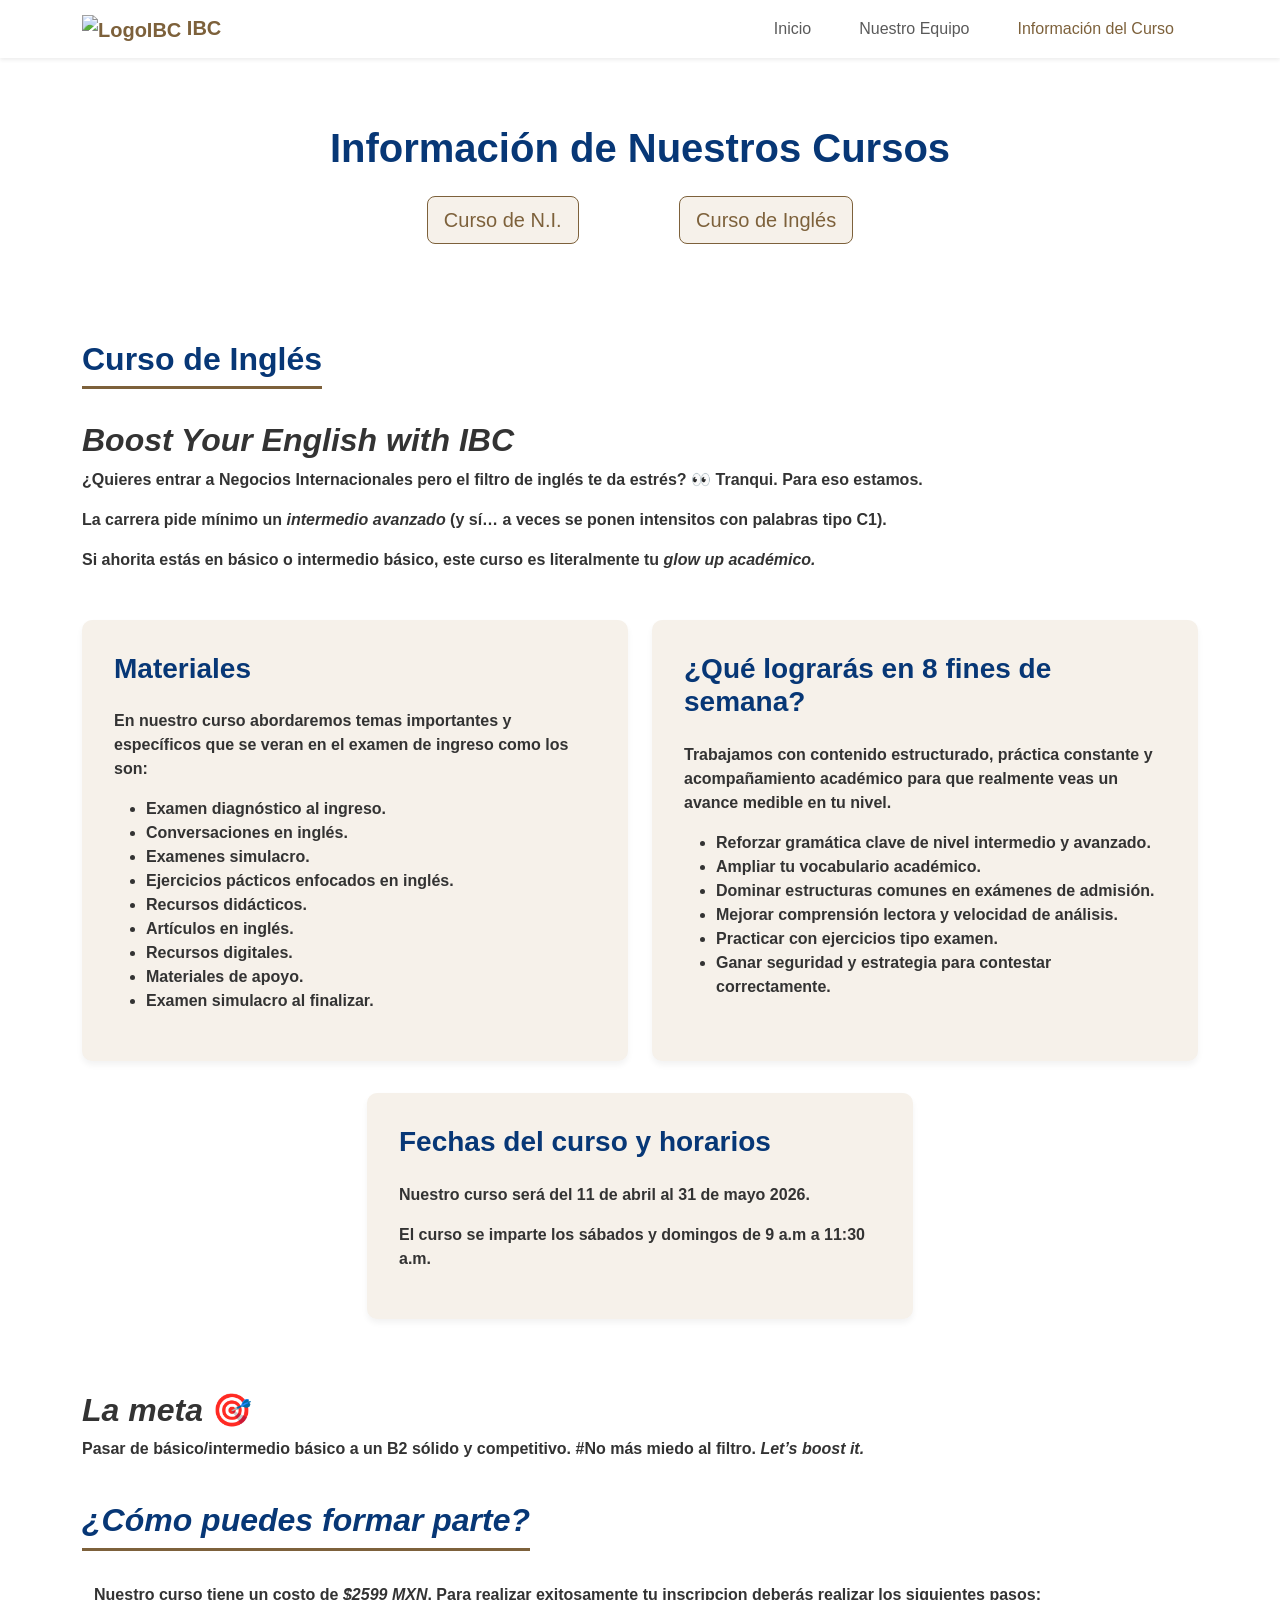
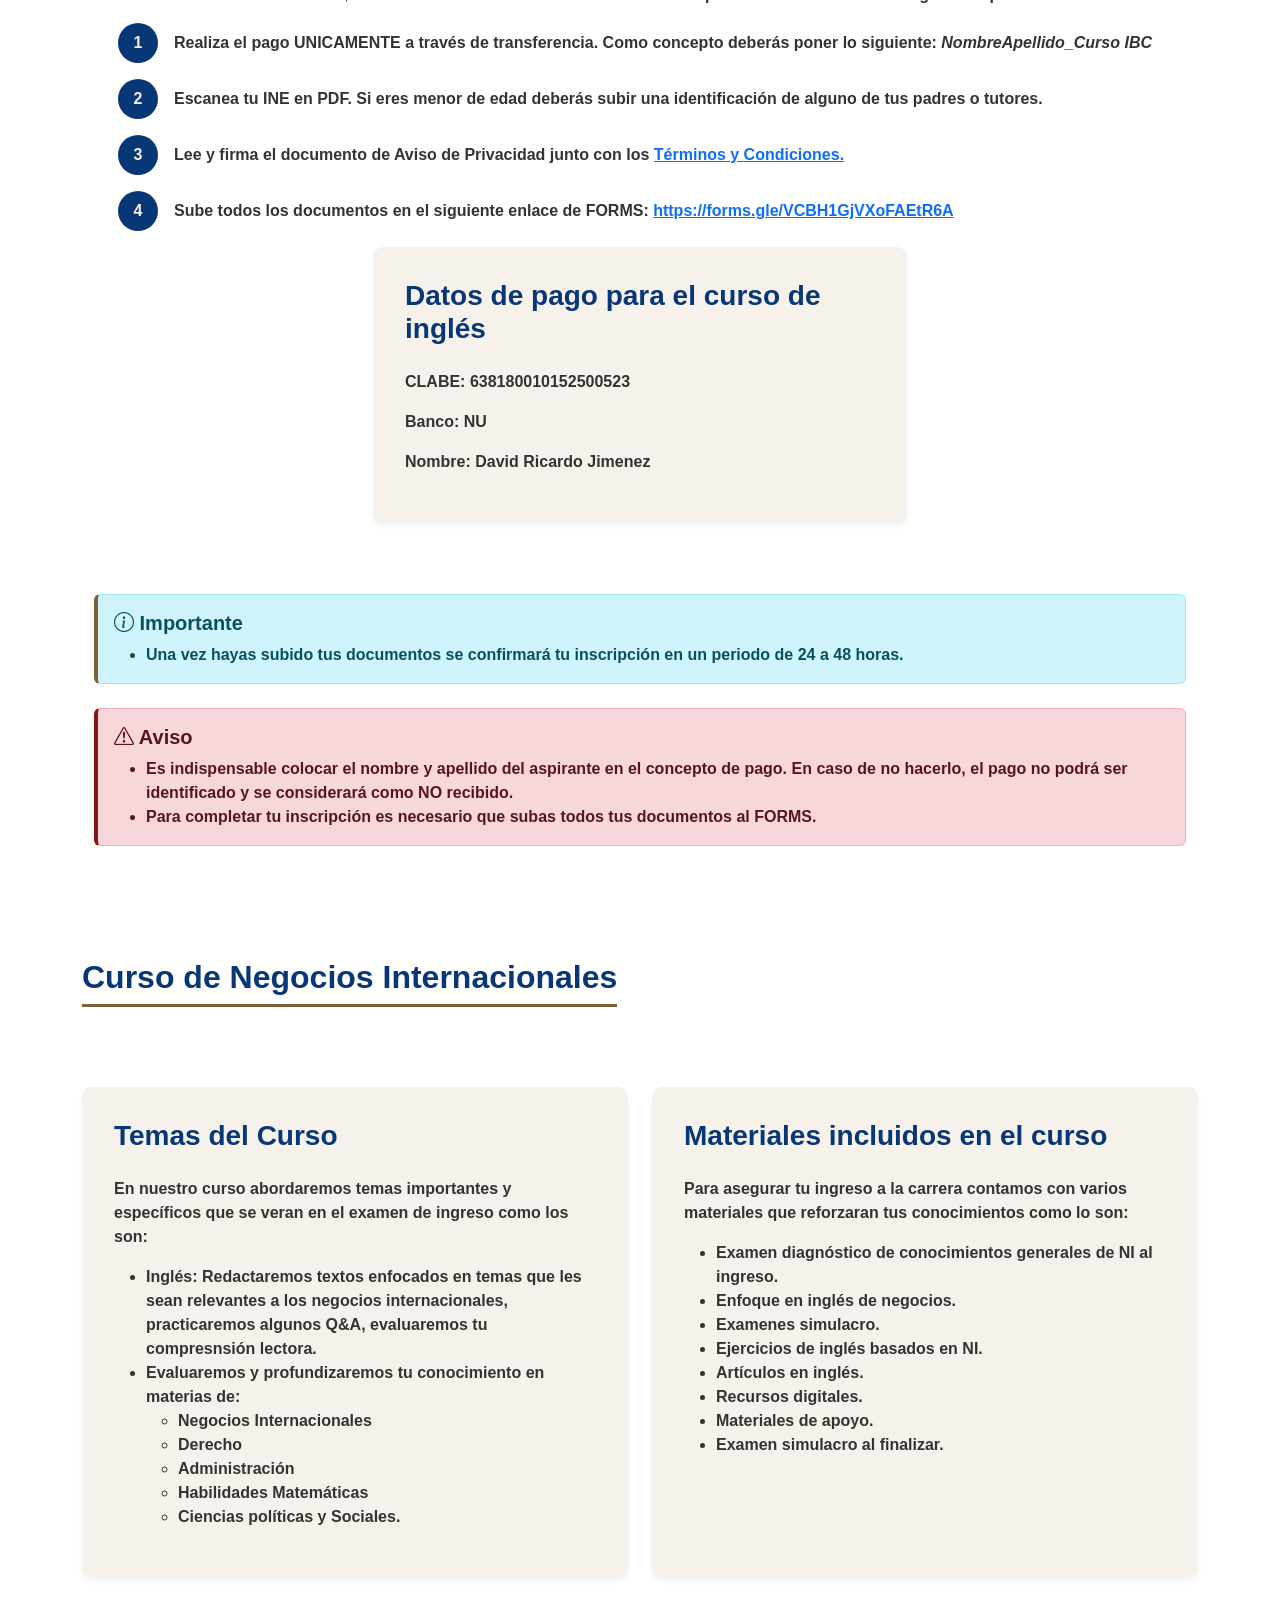
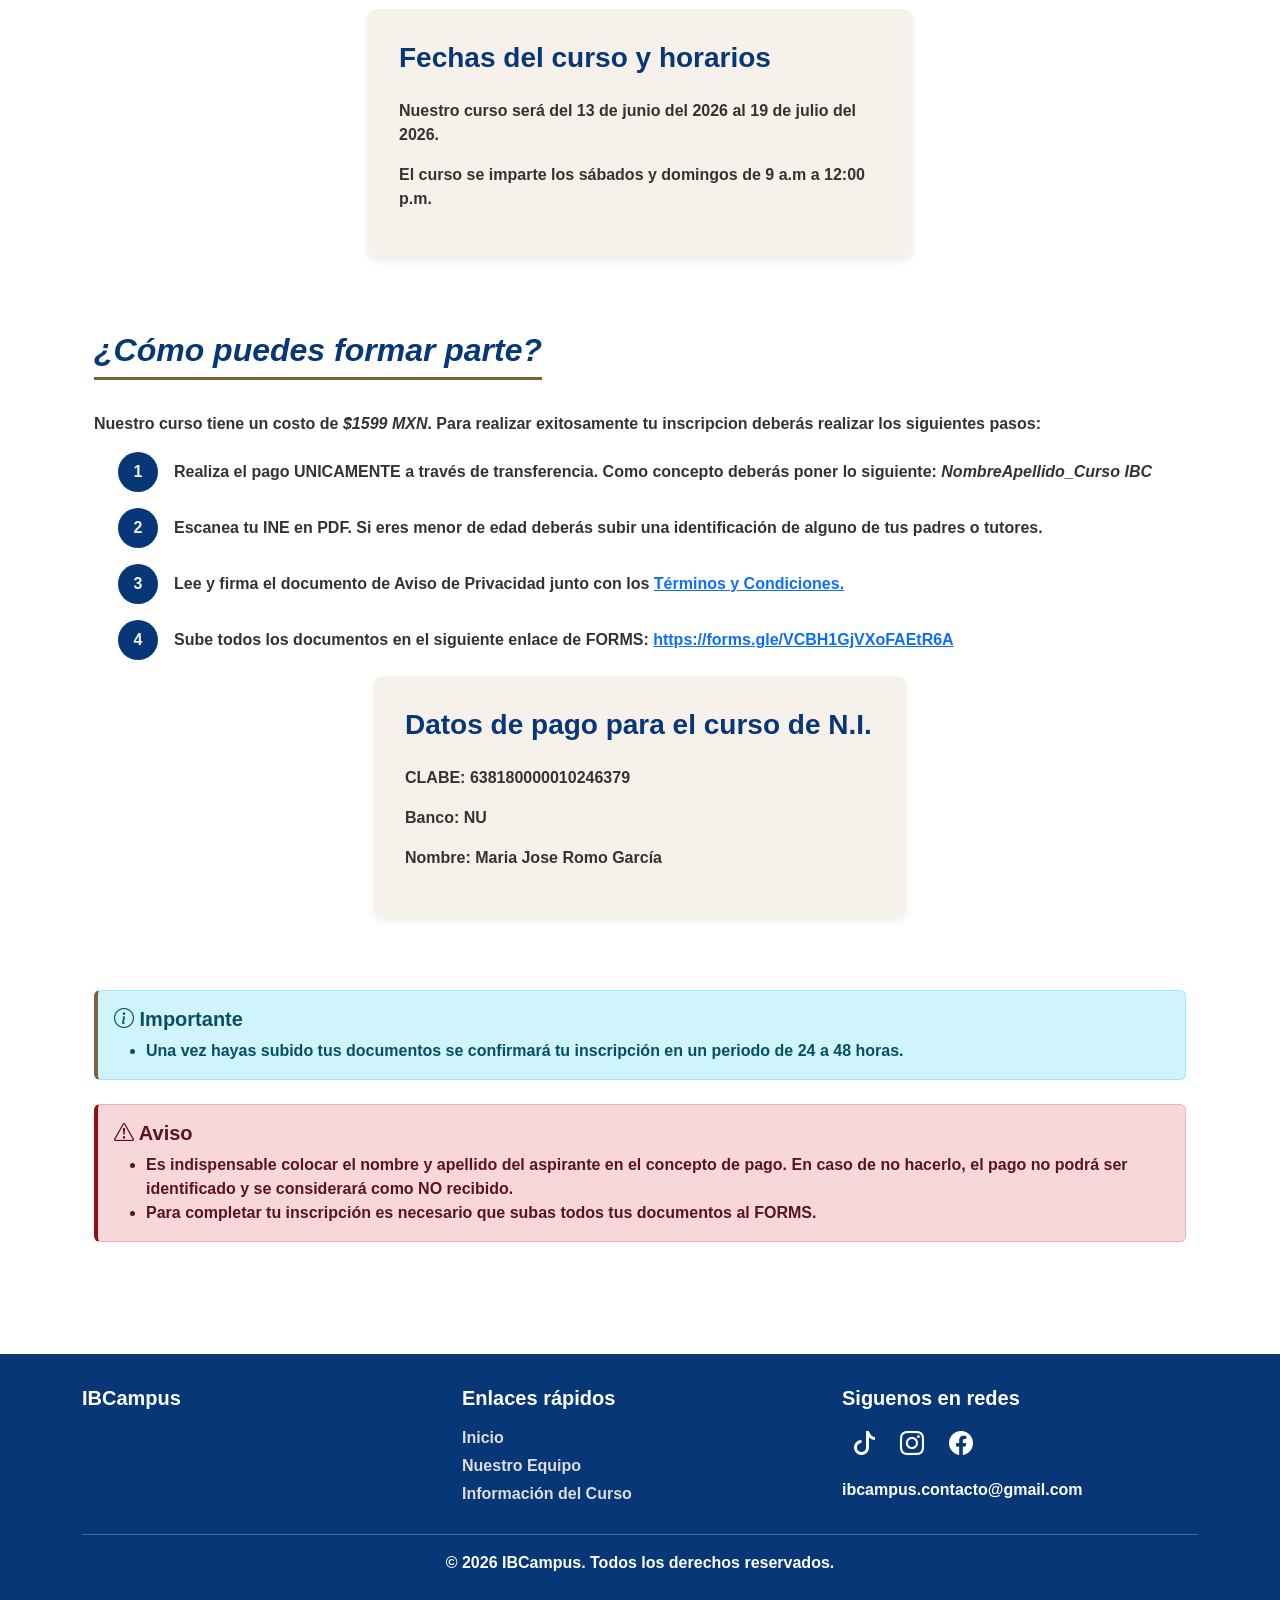
==== curso.html @ 1abfdc56 "Cambio de lugar de la información de pago" ====
<!DOCTYPE html>
<html lang="es">

<head>
    <meta charset="UTF-8">
    <meta name="viewport" content="width=device-width, initial-scale=1.0">
    <title>IBCampus</title>
    <link rel="icon" type="image/x-icon" href="resources/img/Circulo.ico">
    <!-- Bootstrap 5 CSS -->
    <link href="https://cdn.jsdelivr.net/npm/bootstrap@5.3.0-alpha1/dist/css/bootstrap.min.css" rel="stylesheet">
    <!-- Bootstrap Icons -->
    <link rel="stylesheet" href="https://cdn.jsdelivr.net/npm/bootstrap-icons@1.8.1/font/bootstrap-icons.css">
    <!-- Hoja de estilos personalizada -->
    <link rel="stylesheet" href="styles.css">
</head>

<body>
    <!-- Barra de Navegación -->
    <nav class="navbar navbar-expand-lg navbar-light bg-white fixed-top shadow-sm">
        <div class="container">
            <a class="navbar-brand" href="index.html">
                <img src="resources/img/Logo.png" class="img-small" alt="LogoIBC"> IBC
            </a>
            <button class="navbar-toggler" type="button" data-bs-toggle="collapse" data-bs-target="#navbarNav"
                aria-controls="navbarNav" aria-expanded="false" aria-label="Toggle navigation">
                <span class="navbar-toggler-icon"></span>
            </button>
            <div class="collapse navbar-collapse" id="navbarNav">
                <ul class="navbar-nav ms-auto">
                    <li class="nav-item mx-3">
                        <a class="nav-link" href="index.html">Inicio</a>
                    </li>
                    <li class="nav-item mx-3">
                        <a class="nav-link" href="galeria.html">Nuestro Equipo</a>
                    </li>
                    <li class="nav-item mx-3">
                        <a class="nav-link active" aria-current="page" href="curso.html">Información del Curso</a>
                    </li>
                </ul>
            </div>
        </div>
    </nav>

    <!-- Contenido principal -->
    <main class="container-main">

        <section class="container py-5 text-center">
            <h1 class="hero-title text-center">Información de Nuestros Cursos</h1>
            <a type="button" class="btn btn-primary btn-lg mx-auto me-5 btn-curso" href="#CursoNI">Curso de N.I.</a>
            <a type="button" class="btn btn-primary btn-lg mx-auto ms-5 btn-curso" href="#CursoIngles">Curso de
                Inglés</a>
        </section>

        <section id="CursoIngles" class="container py-5">

            <h2 class="section-title">Curso de Inglés</h2>
            <h2><i>Boost Your English with IBC</i></h2>
            <p>¿Quieres entrar a Negocios Internacionales pero el filtro de inglés te da estrés? 👀 Tranqui. Para eso
                estamos.</p>
            <p>La carrera pide mínimo un <b><i>intermedio avanzado</i></b> (y sí… a veces se ponen intensitos con
                palabras tipo C1).</p>
            <p>Si ahorita estás en básico o intermedio básico, este curso es literalmente tu <i>glow up académico.</i>
            </p>
            <div class="row mt-5 mb-2">
                <div class="col-md-6 mb-4">
                    <div class="course-info-column h-100">
                        <h3>Materiales</h3>
                        <p>En nuestro curso abordaremos temas importantes y específicos que se veran en el examen de
                            ingreso como los son:</p>
                        <ul>
                            <li>Examen diagnóstico al ingreso.</li>
                            <li>Conversaciones en inglés.</li>
                            <li>Examenes simulacro.</li>
                            <li>Ejercicios pácticos enfocados en inglés.</li>
                            <li>Recursos didácticos.</li>
                            <li>Artículos en inglés.</li>
                            <li>Recursos digitales.</li>
                            <li>Materiales de apoyo.</li>
                            <li>Examen simulacro al finalizar.</li>
                        </ul>
                    </div>
                </div>
                <div class="col-md-6 mb-4">
                    <div class="course-info-column h-100">
                        <h3>¿Qué lograrás en 8 fines de semana?</h3>
                        <p>Trabajamos con contenido estructurado, práctica constante y acompañamiento académico para que
                            realmente veas un avance medible en tu nivel.</p>
                        <ul>
                            <li>Reforzar gramática clave de nivel intermedio y avanzado.</li>
                            <li>Ampliar tu vocabulario académico.</li>
                            <li>Dominar estructuras comunes en exámenes de admisión.</li>
                            <li>Mejorar comprensión lectora y velocidad de análisis.</li>
                            <li>Practicar con ejercicios tipo examen.</li>
                            <li>Ganar seguridad y estrategia para contestar correctamente.</li>
                        </ul>
                    </div>
                </div>
            </div>
            <div class="row mb-5 ">
                <div class="col-md-6 mb-4 mx-auto">
                    <div class="course-info-column h-100">
                        <h3>Fechas del curso y horarios</h3>
                        <p>Nuestro curso será del <b>11 de abril</b> al <b>31 de mayo 2026.</b></p>
                        <p>El curso se imparte los <b>sábados y domingos</b> de <b>9 a.m</b> a <b>11:30 a.m.</b></p>
                    </div>
                </div>
            </div>
            <h2><i>La meta</i> 🎯</h2>
            <p>Pasar de básico/intermedio básico a un <b>B2 sólido y competitivo.</b> #No más miedo al filtro.
                <b><i>Let’s boost it.</i></b></p>

            <h2 class="section-title mt-4"><i>¿Cómo puedes formar parte?</i></h2>
            
            <div class="container">
                <p>Nuestro curso tiene un costo de <i>$2599 MXN</i>. Para realizar exitosamente tu inscripcion deberás
                    realizar los siguientes pasos:</p>

                <div class="container mt-2 px-4">
                    <ol class="list-unstyled">
                        <li class="d-flex align-items-start mb-3">
                            <span
                                class="d-flex align-items-center justify-content-center rounded-circle me-3 list-number">1</span>
                            <span class="my-auto">Realiza el pago <b>UNICAMENTE</b> a través de <b>transferencia.</b>
                                Como concepto deberás poner lo siguiente: <i>NombreApellido_Curso IBC</i></span>
                        </li>
                        <li class="d-flex align-items-start mb-3">
                            <span
                                class="d-flex align-items-center justify-content-center rounded-circle me-3 list-number">2</span>
                            <span class="my-auto">Escanea tu INE en PDF. Si eres menor de edad deberás subir una
                                identificación de alguno de tus padres o tutores.</span>
                        </li>
                        <li class="d-flex align-items-start mb-3">
                            <span
                                class="d-flex align-items-center justify-content-center rounded-circle me-3 list-number">3</span>
                            <span class="my-auto">Lee y firma el documento de Aviso de Privacidad junto con los <a
                                    href="resources/documents/Términos y condiciones Inglés.pdf"
                                    target="_blank">Términos y Condiciones.</a></span>
                        </li>
                        <li class="d-flex align-items-start mb-3">
                            <span
                                class="d-flex align-items-center justify-content-center rounded-circle me-3 list-number">4</span>
                            <span class="my-auto">Sube todos los documentos en el siguiente enlace de FORMS: <a
                                    href="https://forms.gle/VCBH1GjVXoFAEtR6A"
                                    target="_blank">https://forms.gle/VCBH1GjVXoFAEtR6A</a></span>
                        </li>
                    </ol>
                </div>
                <div class="row mb-5 ">
                    <div class="col-md-6 mb-4 mx-auto">
                        <div class="course-info-column h-100">
                            <h3>Datos de pago para el curso de inglés</h3>
                            <p><b>CLABE:</b> 638180010152500523</p>
                            <p><b>Banco:</b> NU</p>
                            <p><b>Nombre:</b> David Ricardo Jimenez</p>
                        </div>
                    </div>
                </div>
            
                <div class="alert alert-info mt-4">
                    <h5><i class="bi bi-info-circle"></i> Importante</h5>
                    <ul class="mb-0">
                        <li>Una vez hayas subido tus documentos se confirmará tu inscripción en un periodo de 24 a 48 horas.
                        </li>
                    </ul>
                </div>
                <div class="alert alert-danger mt-4">
                    <h5><i class="bi bi-exclamation-triangle"></i> Aviso</h5>
                    <ul class="mb-0">
                        <li>Es indispensable colocar el nombre y apellido del aspirante en el concepto de pago. En caso de
                            no hacerlo, el pago no podrá ser identificado y se considerará como <b>NO recibido.</b></li>
                        <li>Para completar tu inscripción es necesario que subas todos tus documentos al FORMS.</li>
                    </ul>
                </div>
            </div>

            <div class="alert alert-danger mt-4 deshabilitado">
                <h5><i class="bi bi-exclamation-triangle"></i> Aviso</h5>
                <p>Actualmente ya no hay cupo para este curso. Cuando haya grupos disponibles aquí se encontrará
                    la informacion sobre los precios y proceso de inscripción.</p>
            </div>

        </section>

        <section id="CursoNI" class="container py-5">

            <h2 class="section-title">Curso de Negocios Internacionales</h2>

            <div class="row mt-5 mb-2">
                <div class="col-md-6 mb-4">
                    <div class="course-info-column h-100">
                        <h3>Temas del Curso</h3>
                        <p>En nuestro curso abordaremos temas importantes y específicos que se veran en el examen de
                            ingreso como los son:</p>
                        <ul>
                            <li>Inglés: Redactaremos textos enfocados en temas que les sean relevantes a los negocios
                                internacionales, practicaremos algunos Q&A, evaluaremos tu compresnsión lectora.</li>
                            <li>Evaluaremos y profundizaremos tu conocimiento en materias de:</li>
                            <ul>
                                <li>Negocios Internacionales</li>
                                <li>Derecho</li>
                                <li>Administración</li>
                                <li>Habilidades Matemáticas</li>
                                <li>Ciencias políticas y Sociales.</li>
                            </ul>
                        </ul>
                    </div>
                </div>
                <div class="col-md-6 mb-4">
                    <div class="course-info-column h-100">
                        <h3>Materiales incluidos en el curso</h3>
                        <p>Para asegurar tu ingreso a la carrera contamos con varios materiales que reforzaran tus
                            conocimientos como lo son:</p>
                        <ul>
                            <li>Examen diagnóstico de conocimientos generales de NI al ingreso.</li>
                            <li>Enfoque en inglés de negocios.</li>
                            <li>Examenes simulacro.</li>
                            <li>Ejercicios de inglés basados en NI.</li>
                            <li>Artículos en inglés.</li>
                            <li>Recursos digitales.</li>
                            <li>Materiales de apoyo.</li>
                            <li>Examen simulacro al finalizar.</li>
                        </ul>
                    </div>
                </div>
            </div>
            <div class="row mb-5 ">
                <div class="col-md-6 mb-4 mx-auto">
                    <div class="course-info-column h-100">
                        <h3>Fechas del curso y horarios</h3>
                        <p>Nuestro curso será del <b>13 de junio del 2026</b> al <b>19 de julio del 2026.</b></p>
                        <p>El curso se imparte los <b>sábados y domingos</b> de <b>9 a.m</b> a <b>12:00 p.m.</b></p>
                    </div>
                </div>
            </div>


            <div class="container">

                <h2 class="section-title"><i>¿Cómo puedes formar parte?</i></h2>

                <p>Nuestro curso tiene un costo de <i>$1599 MXN</i>. Para realizar exitosamente tu inscripcion deberás
                    realizar los siguientes pasos:</p>

                <div class="container mt-2 px-4">
                    <ol class="list-unstyled">
                        <li class="d-flex align-items-start mb-3">
                            <span
                                class="d-flex align-items-center justify-content-center rounded-circle me-3 list-number">1</span>
                            <span class="my-auto">Realiza el pago <b>UNICAMENTE</b> a través de <b>transferencia.</b> Como
                                concepto deberás poner lo siguiente: <i>NombreApellido_Curso IBC</i></span>
                        </li>
                        <li class="d-flex align-items-start mb-3">
                            <span
                                class="d-flex align-items-center justify-content-center rounded-circle me-3 list-number">2</span>
                            <span class="my-auto">Escanea tu INE en PDF. Si eres menor de edad deberás subir una
                                identificación de alguno de tus padres o tutores.</span>
                        </li>
                        <li class="d-flex align-items-start mb-3">
                            <span
                                class="d-flex align-items-center justify-content-center rounded-circle me-3 list-number">3</span>
                            <span class="my-auto">Lee y firma el documento de Aviso de Privacidad junto con los <a
                                    href="resources/documents/Términos y condiciones curso NI.pdf" target="_blank">Términos
                                    y Condiciones.</a></span>
                        </li>
                        <li class="d-flex align-items-start mb-3">
                            <span
                                class="d-flex align-items-center justify-content-center rounded-circle me-3 list-number">4</span>
                            <span class="my-auto">Sube todos los documentos en el siguiente enlace de FORMS: <a
                                    href="https://forms.gle/VCBH1GjVXoFAEtR6A"
                                    target="_blank">https://forms.gle/VCBH1GjVXoFAEtR6A</a></span>
                        </li>
                    </ol>
                </div>

                <div class="row mb-5 ">
                    <div class="col-md-6 mb-4 mx-auto">
                        <div class="course-info-column h-100">
                            <h3>Datos de pago para el curso de N.I.</h3>
                            <p><b>CLABE:</b> 638180000010246379</p>
                            <p><b>Banco:</b> NU</p>
                            <p><b>Nombre:</b> Maria Jose Romo García</p>
                        </div>
                    </div>
                </div>

                <div class="alert alert-info mt-4">
                    <h5><i class="bi bi-info-circle"></i> Importante</h5>
                    <ul class="mb-0">
                        <li>Una vez hayas subido tus documentos se confirmará tu inscripción en un periodo de 24 a 48 horas.
                        </li>
                    </ul>
                </div>
                <div class="alert alert-danger mt-4">
                    <h5><i class="bi bi-exclamation-triangle"></i> Aviso</h5>
                    <ul class="mb-0">
                        <li>Es indispensable colocar el nombre y apellido del aspirante en el concepto de pago. En caso de
                            no hacerlo, el pago no podrá ser identificado y se considerará como <b>NO recibido.</b></li>
                        <li>Para completar tu inscripción es necesario que subas todos tus documentos al FORMS.</li>
                    </ul>
                </div>

            </div>

            <div class="alert alert-danger mt-4 deshabilitado">
                <h5><i class="bi bi-exclamation-triangle"></i> Aviso</h5>
                <p>Actualmente ya no hay cupo para este curso. Cuando haya grupos disponibles aquí se encontrará
                    la informacion sobre los precios y proceso de inscripción.</p>
            </div>

        </section>

    </main>

    <!-- Pie de página -->
    <footer class="footer">
        <div class="container">
            <div class="row">
                <div class="col-md-4 mb-3">
                    <h5>IBCampus</h5>
                </div>
                <div class="col-md-4 mb-3">
                    <h5>Enlaces rápidos</h5>
                    <div class="footer-links">
                        <p class="mb-1"><a href="index.html">Inicio</a></p>
                        <p class="mb-1"><a href="galeria.html">Nuestro Equipo</a></p>
                        <p class="mb-1"><a href="curso.html">Información del Curso</a></p>
                    </div>
                </div>
                <div class="col-md-4 mb-3">
                    <h5>Siguenos en redes</h5>
                    <div class="social-icons">
                        <a href="https://www.tiktok.com/@ibcampus" target="_blank"><i class="bi bi-tiktok"></i></a>
                        <a href="https://www.instagram.com/ibcampusmx/" target="_blank"><i
                                class="bi bi-instagram"></i></a>
                        <a href="https://www.facebook.com/p/IBCampus-100091894960735/" target="_blank"><i
                                class="bi bi-facebook"></i></a>
                    </div>
                    <p class="mt-3 mb-0">ibcampus.contacto@gmail.com</p>
                </div>
            </div>
            <hr class="bg-light mt-2 mb-3">
            <div class="text-center">
                <p class="mb-0">&copy; 2026 IBCampus. Todos los derechos reservados.</p>
            </div>
        </div>
    </footer>

    <!-- Bootstrap 5 JS Bundle with Popper -->
    <script src="https://cdn.jsdelivr.net/npm/bootstrap@5.3.0-alpha1/dist/js/bootstrap.bundle.min.js"></script>
</body>

</html>
---- styles.css ----
/*
------PALETA DE COLORES------------

- Beige: #f6f1ea
- Dorado: #7d613b
- Verde Oscuro: #002729
- Azul: #073776

*/
/* Variables CSS */
:root {
    --primary-color: #073776;
    --secondary-color: #7d613b;
    --accent-color: #911010;
    --light-color: #f6f1ea;
    --dark-color: #002729;
}
/* Fuentes */
@import url('https://fonts.googleapis.com/css2?family=Poppins:ital,wght@0,100;0,200;0,300;0,400;0,500;0,600;0,700;0,800;0,900;1,100;1,200;1,300;1,400;1,500;1,600;1,700;1,800;1,900&display=swap');

@font-face {
  font-family: 'CodePro';
  src: url('resources/fonts/4124-font.woff2') format('woff2'),
       url('resources/fonts/4124-font.woff') format('woff');
  font-weight: 700;
  font-style: normal;
  font-display: swap;
}

/* Estilos generales */
body {
    font-family: "Poppins", sans-serif;
    font-weight: 600;
    font-style: normal;
    padding-top: 76px;
    color: #333;
}

h1, h2, h3, h4, h5, h6 {
  font-family: 'CodePro', sans-serif;
  font-weight: 700;
}

.deshabilitado{
  display: none;
}

.icons h5 {
    color: var(--primary-color);
    padding-top: 10px;
}

.container-main {
    min-height: calc(100vh - 250px);
}
.unete{
    background: linear-gradient(135deg, var(--secondary-color) 0%, var(--primary-color) 100%);
    border-color: var(--secondary-color);
    color: var(--light-color);
    transition: all 0.3s ease;
    overflow: hidden;
}
.btn-curso{
    background: var(--light-color);
    border-color: var(--secondary-color);
    color: var(--secondary-color);
    transition: all 0.3s ease;
    overflow: hidden;
}
.btn-curso:hover{
    background: var(--light-color);
    border-color: var(--secondary-color);
    color: var(--secondary-color);
    transform: translateY(-3px);
    box-shadow: 0 8px 20px var(--secondary-color);
}
.unete:hover {
    background: linear-gradient(135deg, var(--primary-color) 0%, var(--secondary-color) 100%);
    color: white;
    transform: translateY(-3px);
    box-shadow: 0 8px 20px var(--primary-color);
}


/* Barra de navegación */
.navbar-brand {
    font-weight: 700;
    color: var(--secondary-color) !important;
}

.navbar-brand i {
    margin-right: 8px;
}

.nav-link {
    font-weight: 500;
    transition: color 0.3s;
}

.nav-link:hover,
.nav-link.active {
    color: var(--secondary-color) !important;
}

/* Títulos y textos */
.hero-title {
    color: var(--primary-color);
    font-weight: 700;
    margin-bottom: 1.5rem;
}

.hero-subtitle {
    color: #555;
    font-size: 1.2rem;
    max-width: 800px;
    margin: 0 auto;
    line-height: 1.6;
}

.section-title {
    color: var(--primary-color);
    font-weight: 600;
    margin-bottom: 2rem;
    padding-bottom: 0.5rem;
    border-bottom: 3px solid var(--secondary-color);
    display: inline-block;
}

/* Carrusel */
.carousel-item img {
    height: 500px;
    object-fit: cover;
}

.carousel-caption {
    bottom: 20px;
}

/* Sección de Galeria */
.team-card {
    transition: transform 0.3s, box-shadow 0.3s;
    border: none;
    border-radius: 10px;
    overflow: hidden;
    height: 100%;
}

.team-card:hover {
    transform: translateY(-10px);
    box-shadow: 0 10px 20px rgba(0, 0, 0, 0.1) !important;
}

.team-img {
    width: 200px;
    height: 200px;
    object-fit: cover;
    margin: 20px auto 15px;
    border-radius: 50%;
    border: 5px solid var(--secondary-color);
    box-shadow: 0 4px 8px rgba(0, 0, 0, 0.1);
}

/* Estilos adicionales para las nuevas secciones */
.marketing-card {
    transition: transform 0.3s, box-shadow 0.3s;
    border: none;
    border-radius: 10px;
    overflow: hidden;
    height: 100%;
    text-align: center;
    padding: 20px 15px;
    border: 1px solid #eee;
}

.marketing-card:hover {
    transform: translateY(-10px);
    box-shadow: 0 10px 20px rgba(0,0,0,0.1) !important;
    border-color: var(--secondary-color);
}

.marketing-img {
    height: 180px;
    width: 180px;
    object-fit: cover;
    border-radius: 50%;
    margin: 0 auto 20px;
    display: block;
    border: 5px solid var(--secondary-color);
}

.marketing-name {
    font-size: 1.4rem;
    color: var(--primary-color);
    font-weight: 600;
    margin-bottom: 0;
}

/* Información del curso */
.course-info-column {
    padding: 2rem;
    border-radius: 10px;
    background-color: var(--light-color);
    height: 100%;
    box-shadow: 0 4px 6px rgba(0, 0, 0, 0.05);
    transition: transform 0.3s;
}

.course-info-column:hover {
    transform: translateY(-5px);
}

.course-info-column h3 {
    color: var(--primary-color);
    margin-bottom: 1.5rem;
}

/* Columnas de características */
.text-center.p-3 {
    transition: transform 0.3s;
}

.text-center.p-3:hover {
    transform: translateY(-5px);
}

.text-center.p-3 i {
    color: var(--secondary-color);
}

/* Pie de página */
.footer {
    background-color: var(--primary-color);
    color: white;
    margin-top: 3rem;
    padding: 2rem 0;
}

.footer h5 {
    color: white;
    margin-bottom: 1rem;
    font-weight: 600;
}

.footer-links a {
    color: #ddd;
    text-decoration: none;
    transition: color 0.3s;
}

.footer-links a:hover {
    color: white;
    text-decoration: underline;
}

.social-icons a {
    color: white;
    font-size: 1.5rem;
    margin: 0 10px;
    transition: color 0.3s;
}

.social-icons a:hover {
    color: var(--secondary-color);
}


/* Tarjetas de profesores */
.photo-card-small {
    background: white;
    border-radius: 10px;
    padding: 15px;
    box-shadow: 0 3px 10px rgba(0, 0, 0, 0.08);
    text-align: center;
    height: 100%;
    transition: transform 0.3s, box-shadow 0.3s;
    border: 1px solid #eee;
}

.photo-card-small:hover {
    transform: translateY(-5px);
    box-shadow: 0 8px 15px rgba(0, 0, 0, 0.1);
    border-color: var(--secondary-color);
}

.photo-img-small {
    width: 80px;
    height: 80px;
    object-fit: cover;
    border-radius: 50%;
    border: 3px solid var(--secondary-color);
    margin: 0 auto 15px;
}

.photo-card-small h5 {
    font-size: 1rem;
    margin-bottom: 5px;
    color: var(--primary-color);
}

.photo-card-small h6 {
    font-size: 0.85rem;
    color: var(--secondary-color);
    margin-bottom: 10px;
}

.photo-card-small p {
    font-size: 0.8rem;
    line-height: 1.4;
    margin-bottom: 0;
    color: #666;
}

.img-small {
    width: 106px;
    height: 60px;
}

.list-number{
    width: 40px; height: 40px; min-width: 40px;
    background-color: var(--primary-color);
    color: var(--light-color);
}

.marketing-row .col-md-6 {
        margin-bottom: 30px;
    }
.marketing-card i{
    color: var(--primary-color);
}
.marketing-card a{
    text-decoration: none;
}
/* Alertas */
.alert-info {
    border-left: 4px solid var(--secondary-color);
}
.alert-danger {
    border-left: 4px solid var(--accent-color);
}

/* Ajustes para pantallas grandes (5 tarjetas por fila) */
@media (min-width: 992px) {
    .col-custom-5 {
        flex: 0 0 25%;
        max-width: 25%;
    }
}

@media (max-width: 991px) and (min-width: 768px) {
    .col-custom-5 {
        flex: 0 0 33.333%;
        max-width: 33.333%;
    }
}

@media (max-width: 767px) and (min-width: 576px) {
    .col-custom-5 {
        flex: 0 0 50%;
        max-width: 50%;
    }
}

@media (max-width: 575px) {
    .col-custom-5 {
        flex: 0 0 100%;
        max-width: 100%;
    }
}

/* Estilos específicos para móviles */
@media (max-width: 768px) {
    .carousel-item img {
        height: 300px;
    }

    .team-member {
        text-align: center;
        padding: 1rem;
    }

    .team-img {
        width: 150px;
        height: 150px;
        margin-bottom: 1.5rem;
    }

    .course-info-column {
        padding: 1.5rem;
    }

    .footer {
        margin-top: 2rem;
        padding: 1.5rem 0 1rem;
    }

    .footer .container {
        padding-left: 15px;
        padding-right: 15px;
    }

    .footer .text-center p {
        margin-bottom: 6rem !important;
    }

    .social-icons {
        justify-content: center;
        display: flex;
    }

    .marketing-img {
        width: 150px;
        height: 150px;
    }

    .profesor-card-small {
        padding: 12px;
    }

    .profesor-img-small {
        width: 70px;
        height: 70px;
    }
}

/* Estilos para tabletas */
@media (min-width: 769px) and (max-width: 992px) {
    .team-img {
        width: 180px;
        height: 180px;
    }
}
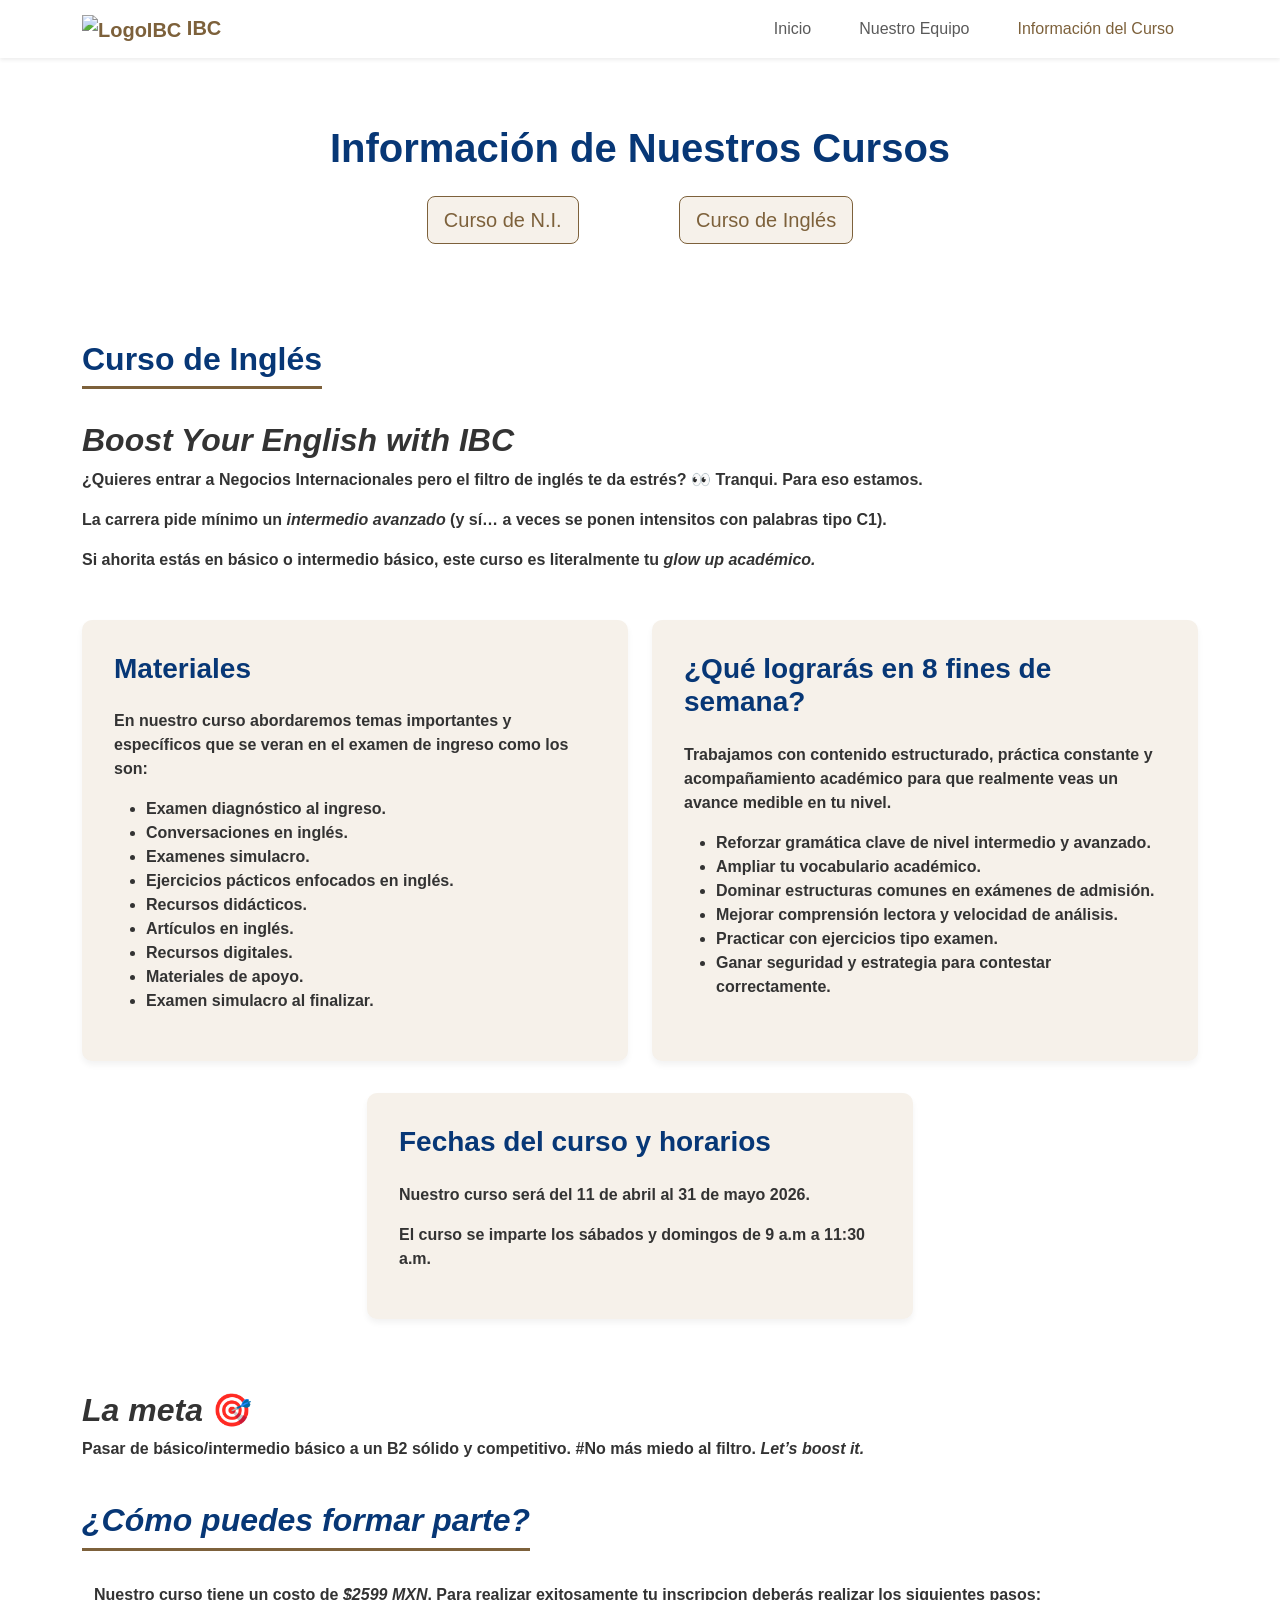
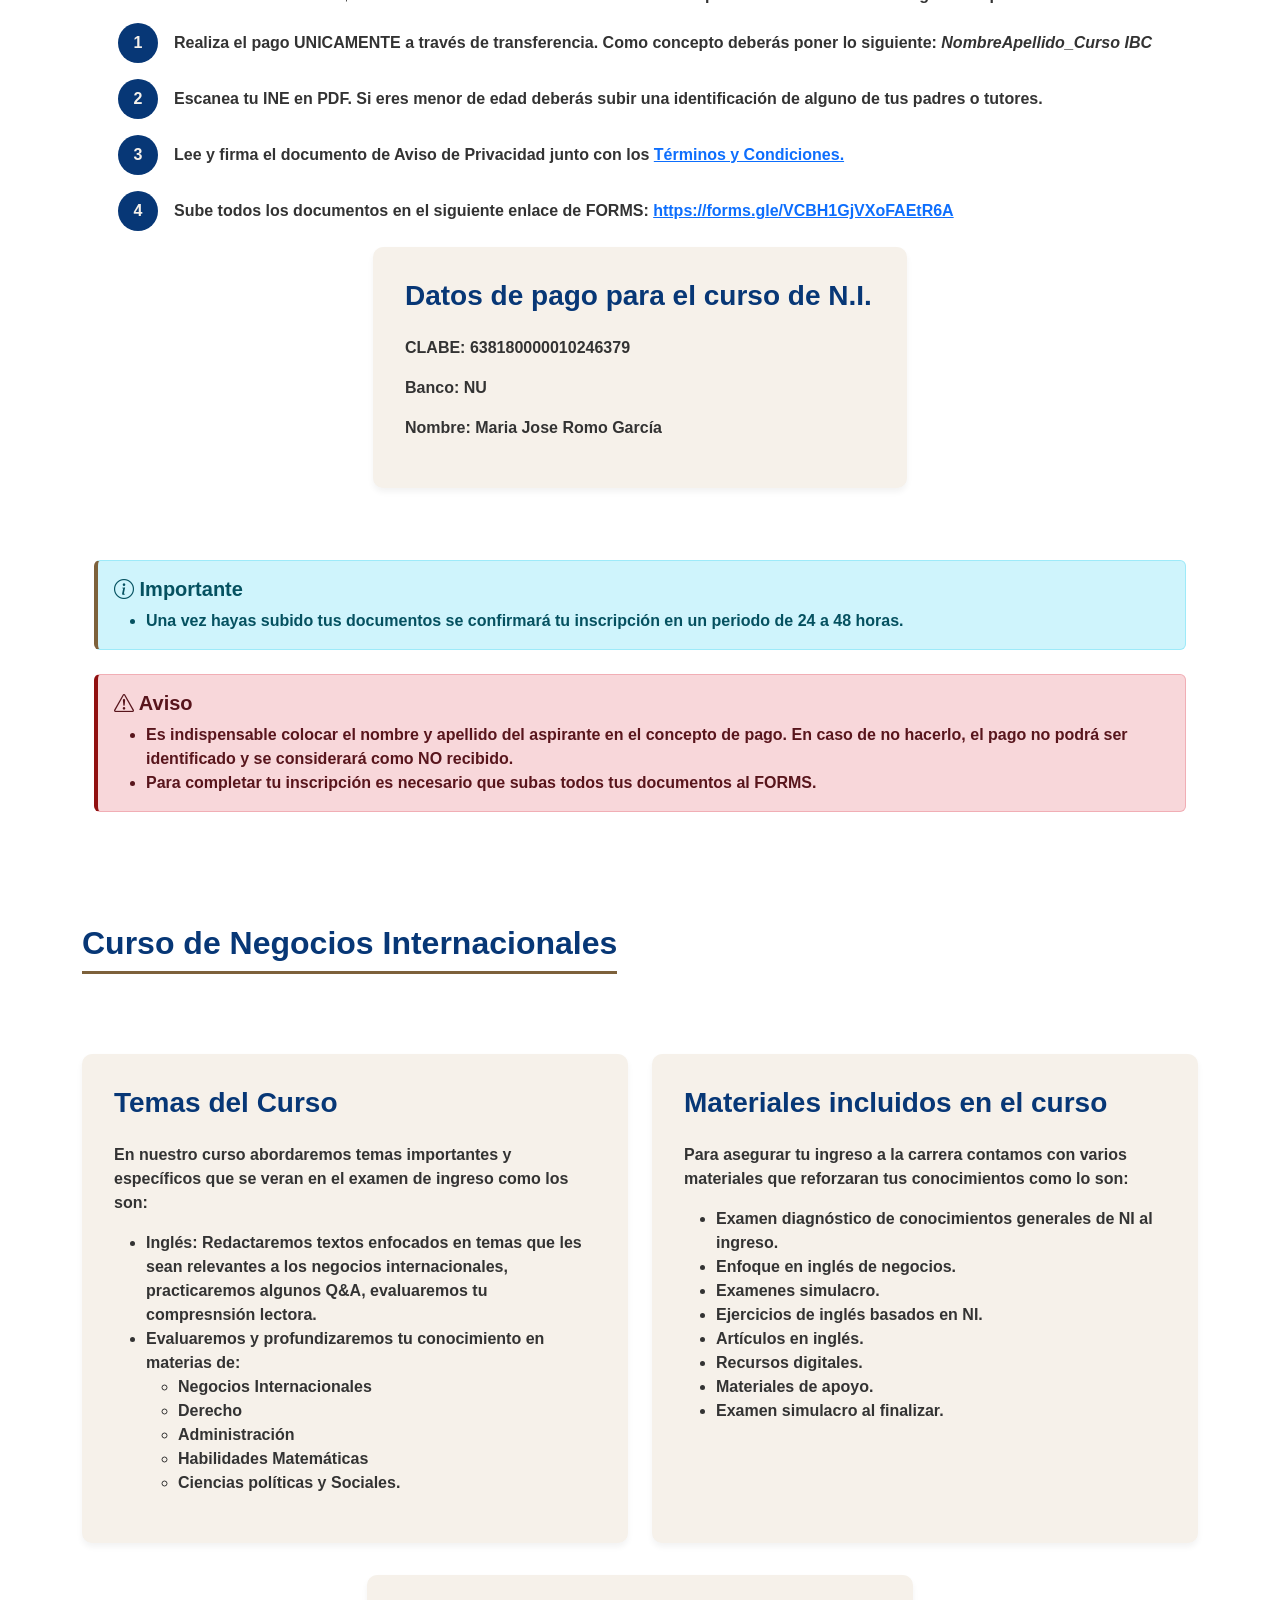
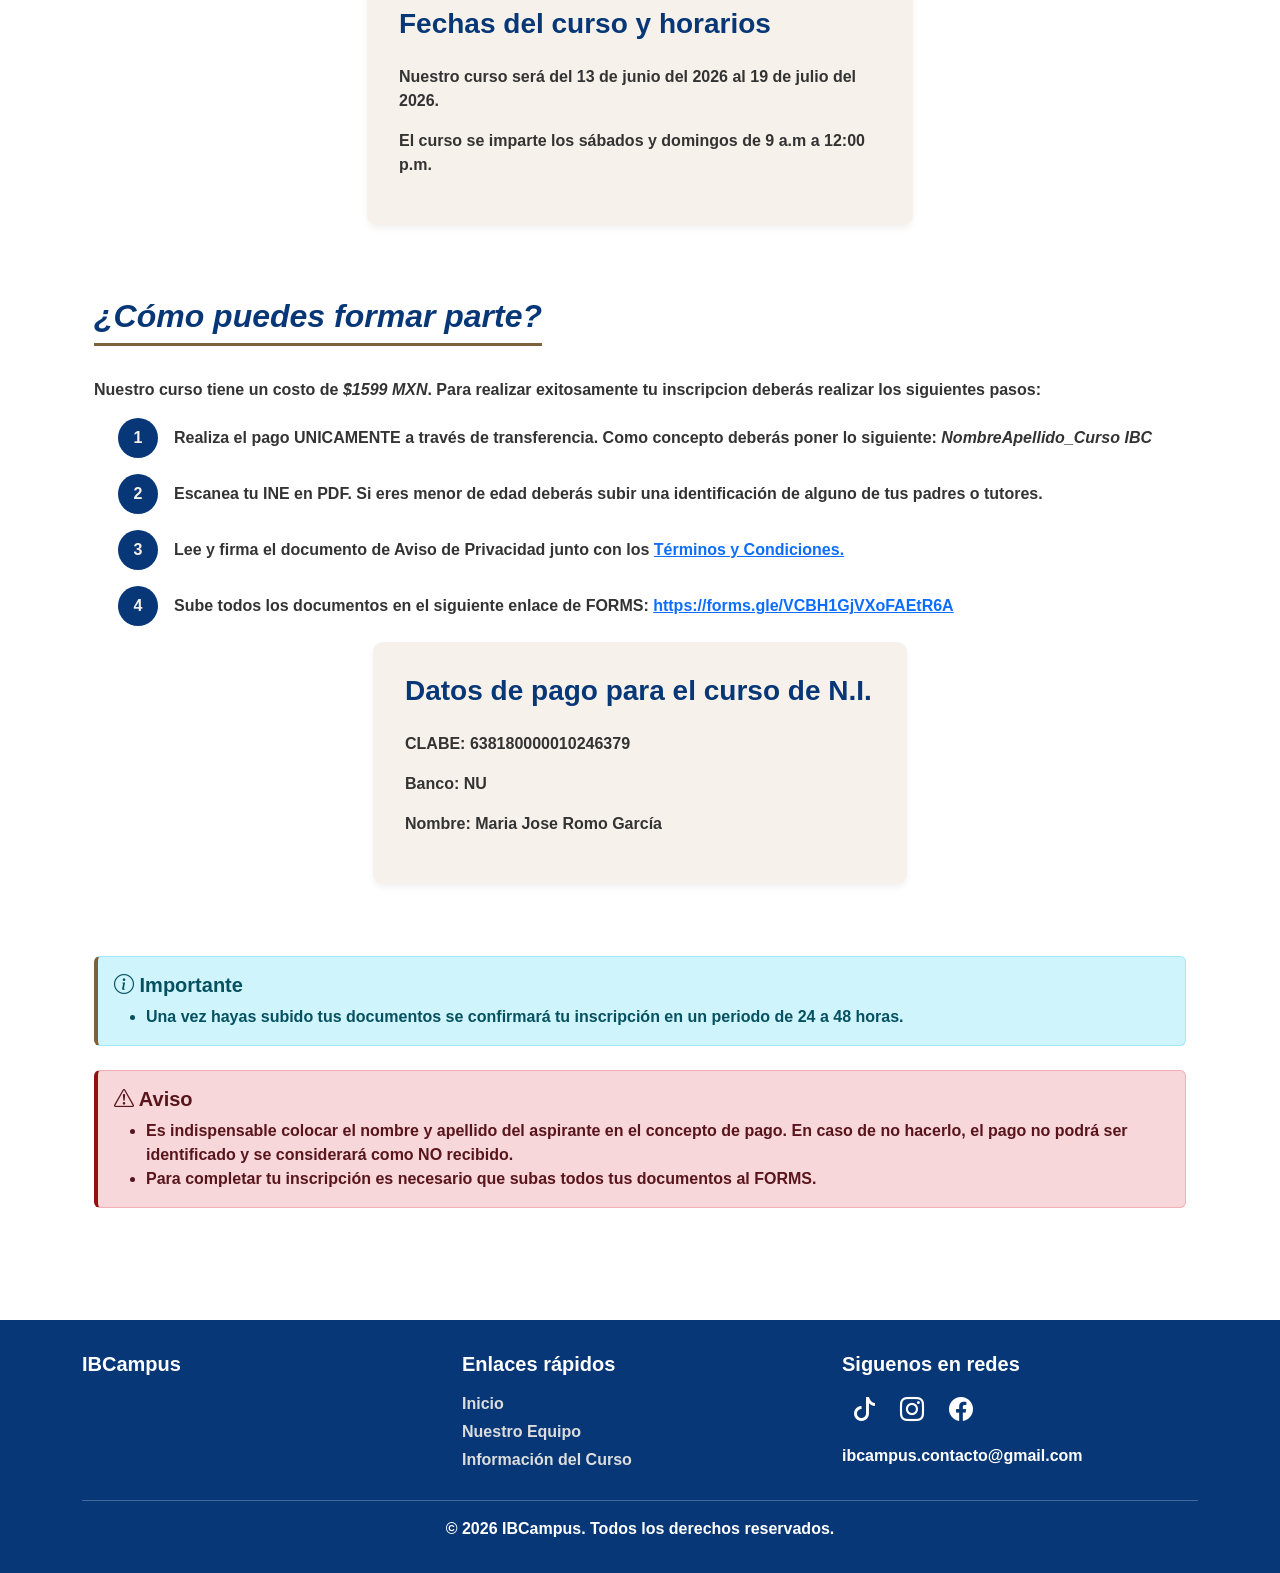
==== commit bd7a181e: "Cambio de la información de pago" ====
--- a/curso.html
+++ b/curso.html
@@ -148,10 +148,10 @@
                 <div class="row mb-5 ">
                     <div class="col-md-6 mb-4 mx-auto">
                         <div class="course-info-column h-100">
-                            <h3>Datos de pago para el curso de inglés</h3>
-                            <p><b>CLABE:</b> 638180010152500523</p>
+                            <h3>Datos de pago para el curso de N.I.</h3>
+                            <p><b>CLABE:</b> 638180000010246379</p>
                             <p><b>Banco:</b> NU</p>
-                            <p><b>Nombre:</b> David Ricardo Jimenez</p>
+                            <p><b>Nombre:</b> Maria Jose Romo García</p>
                         </div>
                     </div>
                 </div>
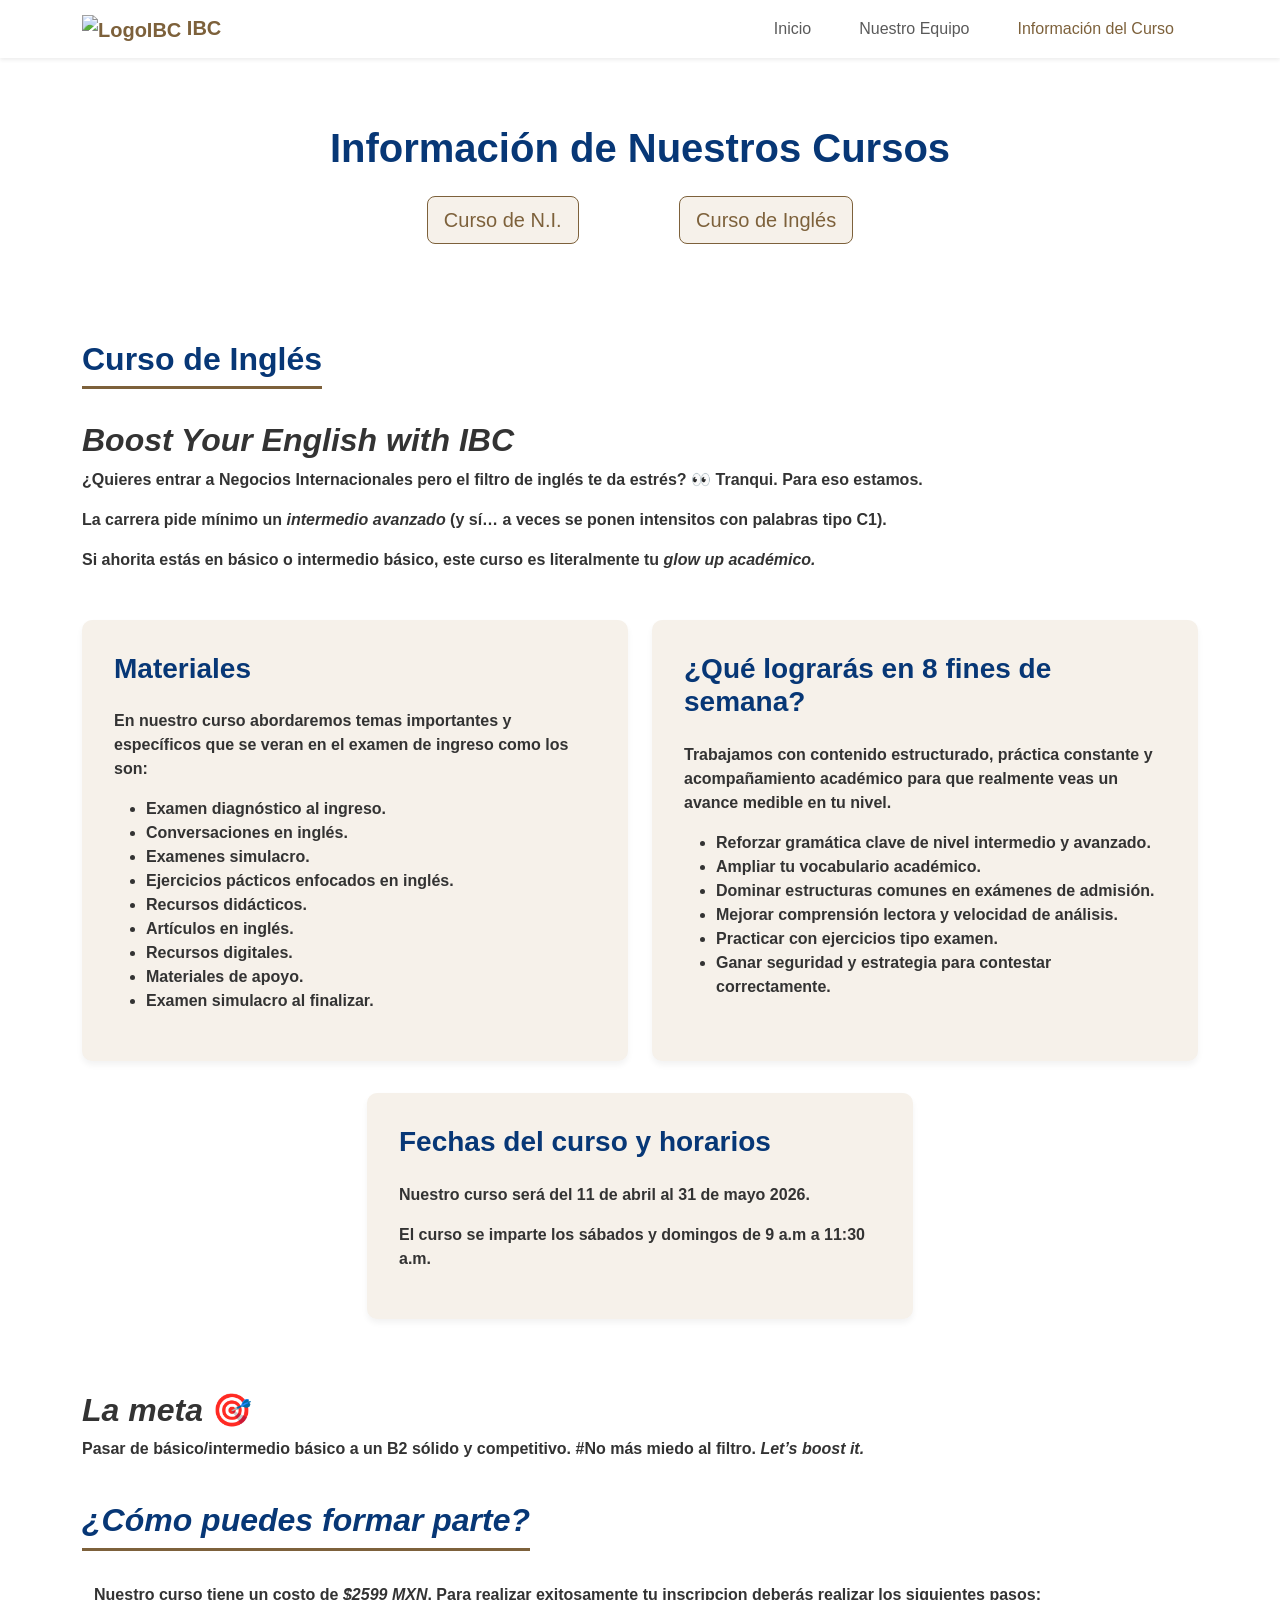
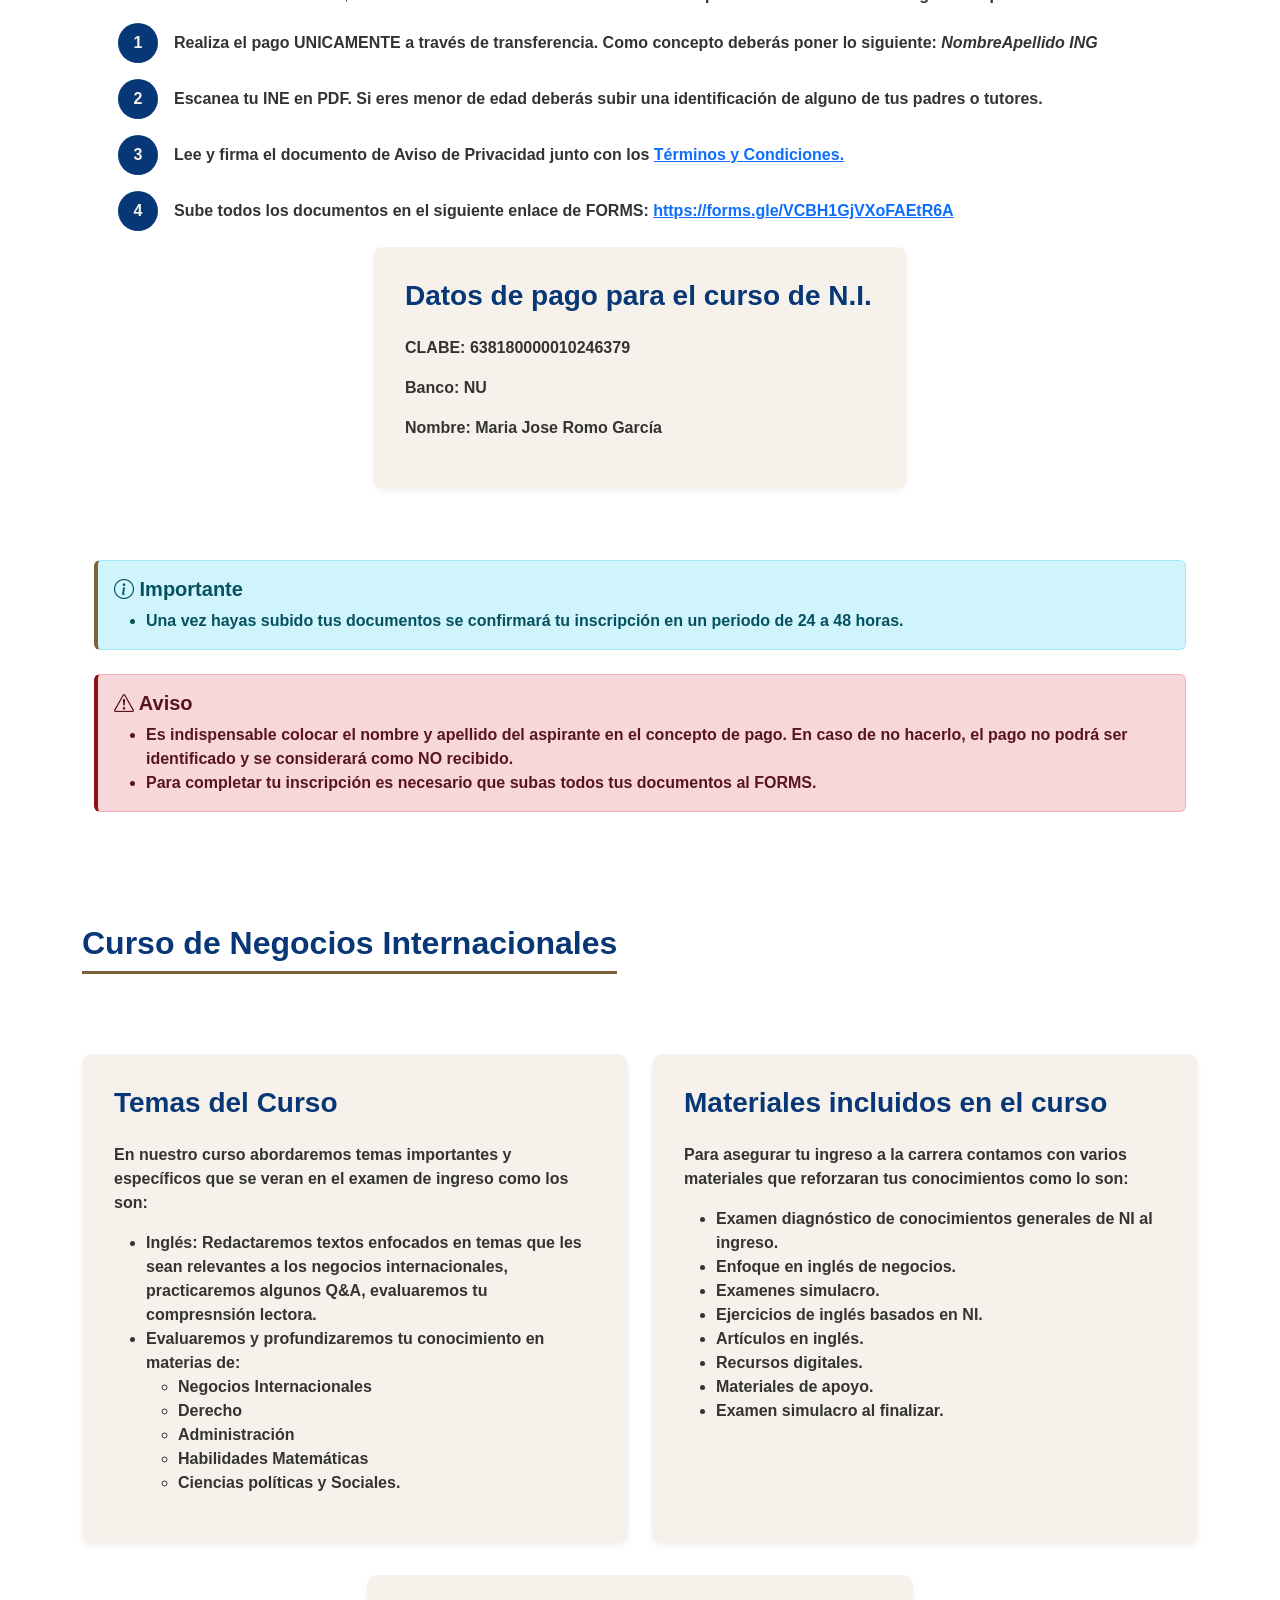
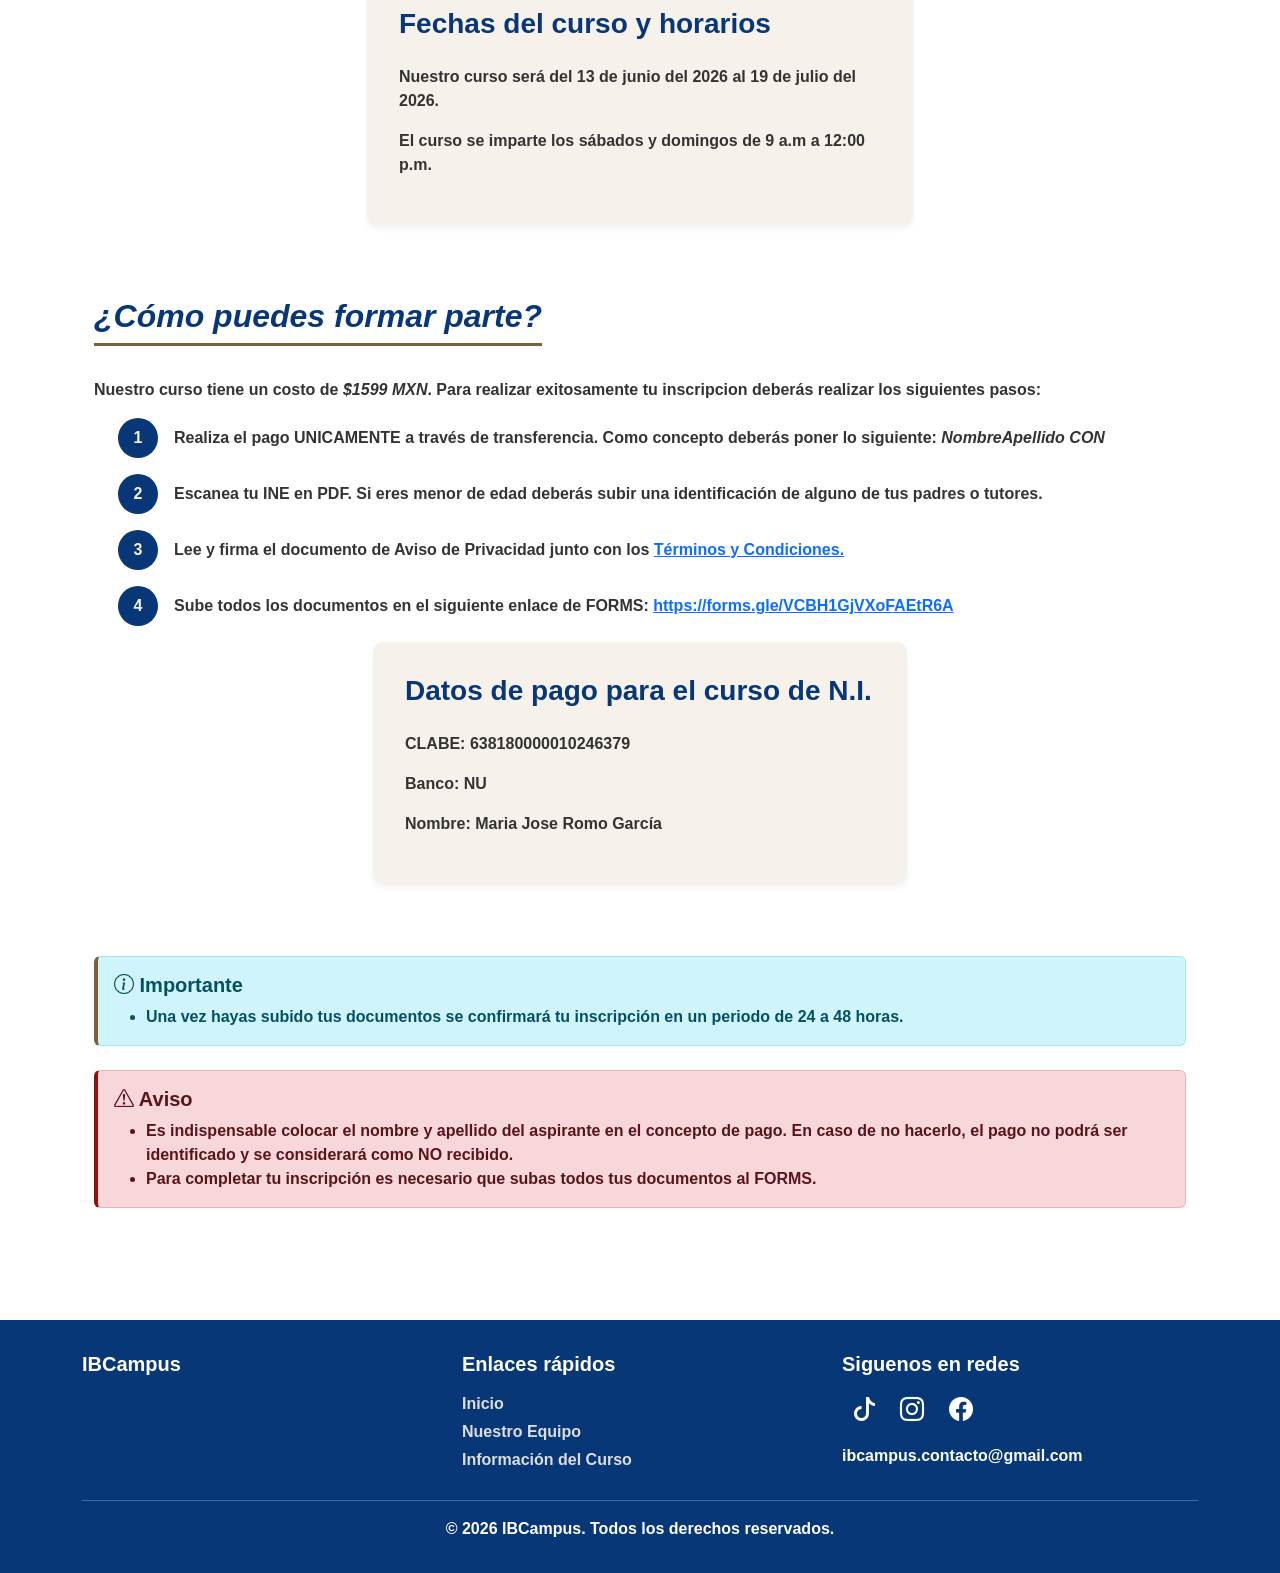
==== commit 9e0fb3c8: "Modificación de los pasos para inscripción" ====
--- a/curso.html
+++ b/curso.html
@@ -121,7 +121,7 @@
                             <span
                                 class="d-flex align-items-center justify-content-center rounded-circle me-3 list-number">1</span>
                             <span class="my-auto">Realiza el pago <b>UNICAMENTE</b> a través de <b>transferencia.</b>
-                                Como concepto deberás poner lo siguiente: <i>NombreApellido_Curso IBC</i></span>
+                                Como concepto deberás poner lo siguiente: <i>NombreApellido ING</i></span>
                         </li>
                         <li class="d-flex align-items-start mb-3">
                             <span
@@ -247,7 +247,7 @@
                             <span
                                 class="d-flex align-items-center justify-content-center rounded-circle me-3 list-number">1</span>
                             <span class="my-auto">Realiza el pago <b>UNICAMENTE</b> a través de <b>transferencia.</b> Como
-                                concepto deberás poner lo siguiente: <i>NombreApellido_Curso IBC</i></span>
+                                concepto deberás poner lo siguiente: <i>NombreApellido CON</i></span>
                         </li>
                         <li class="d-flex align-items-start mb-3">
                             <span
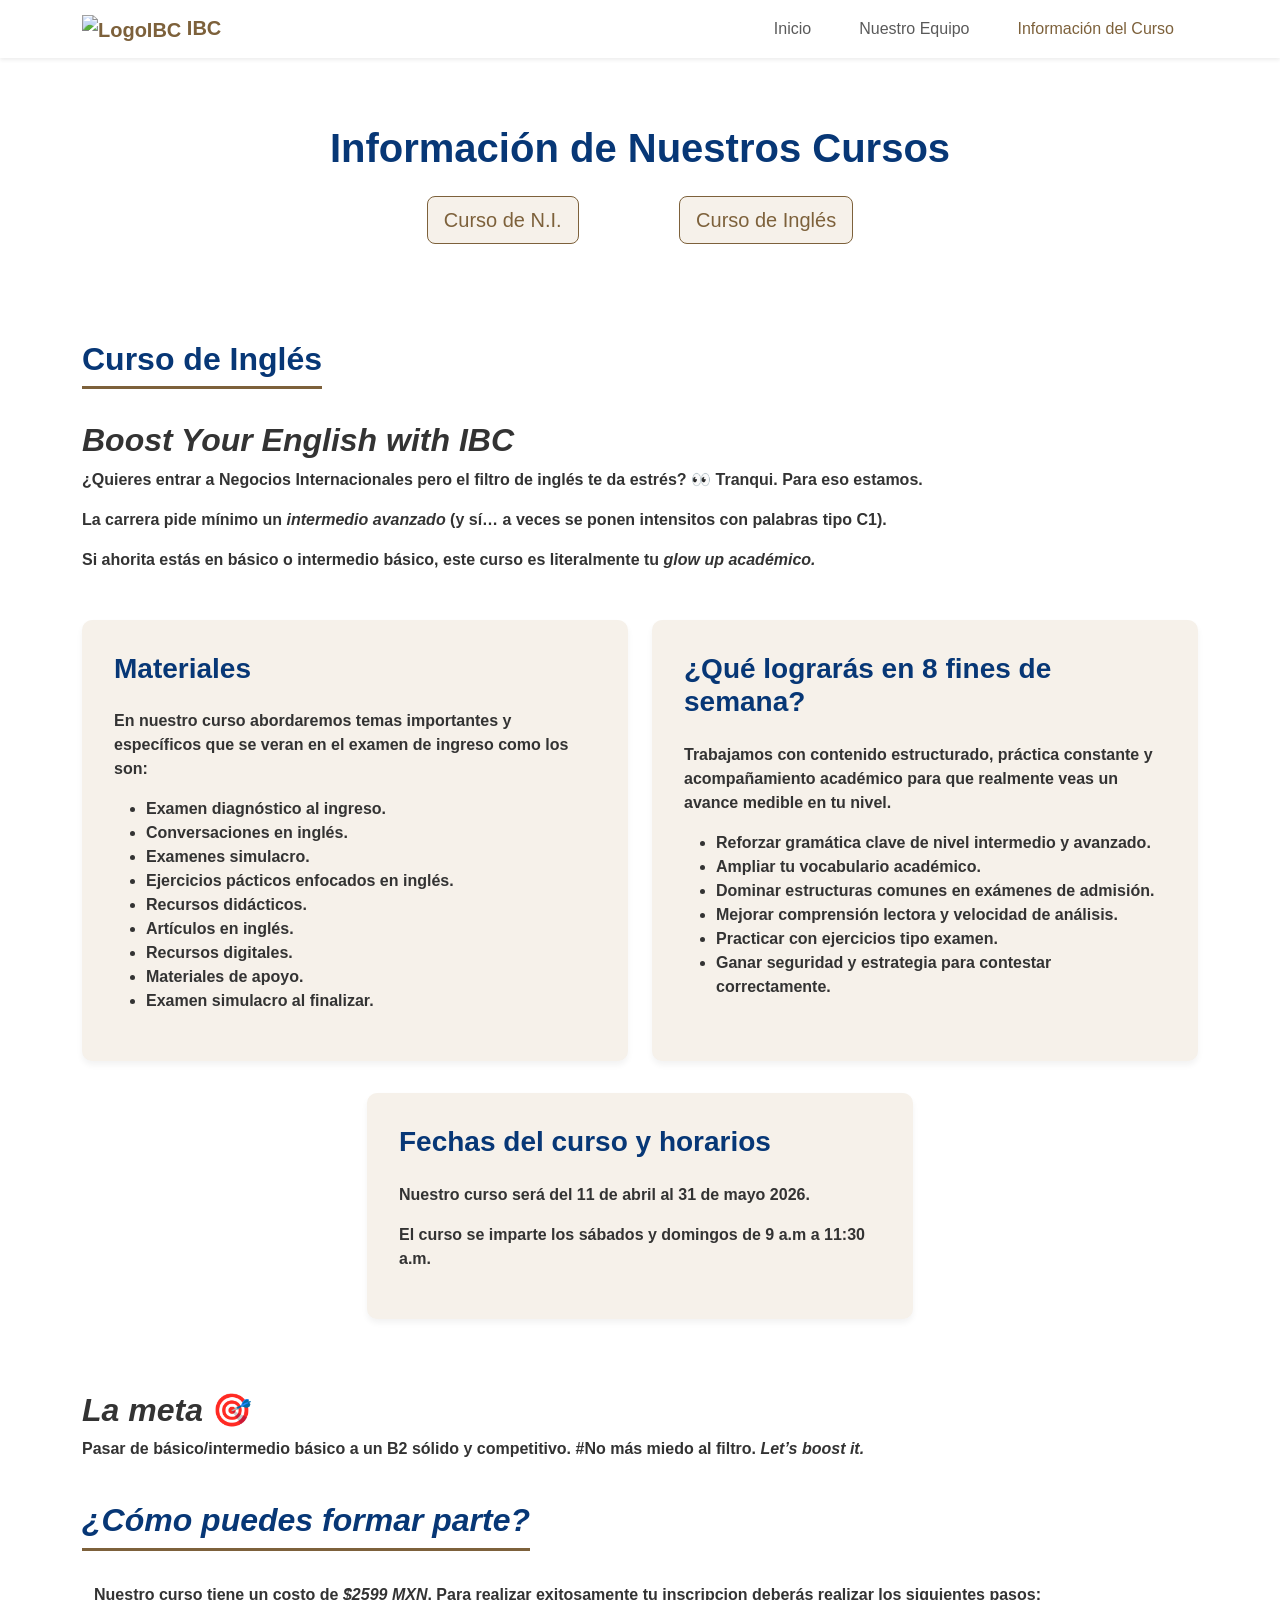
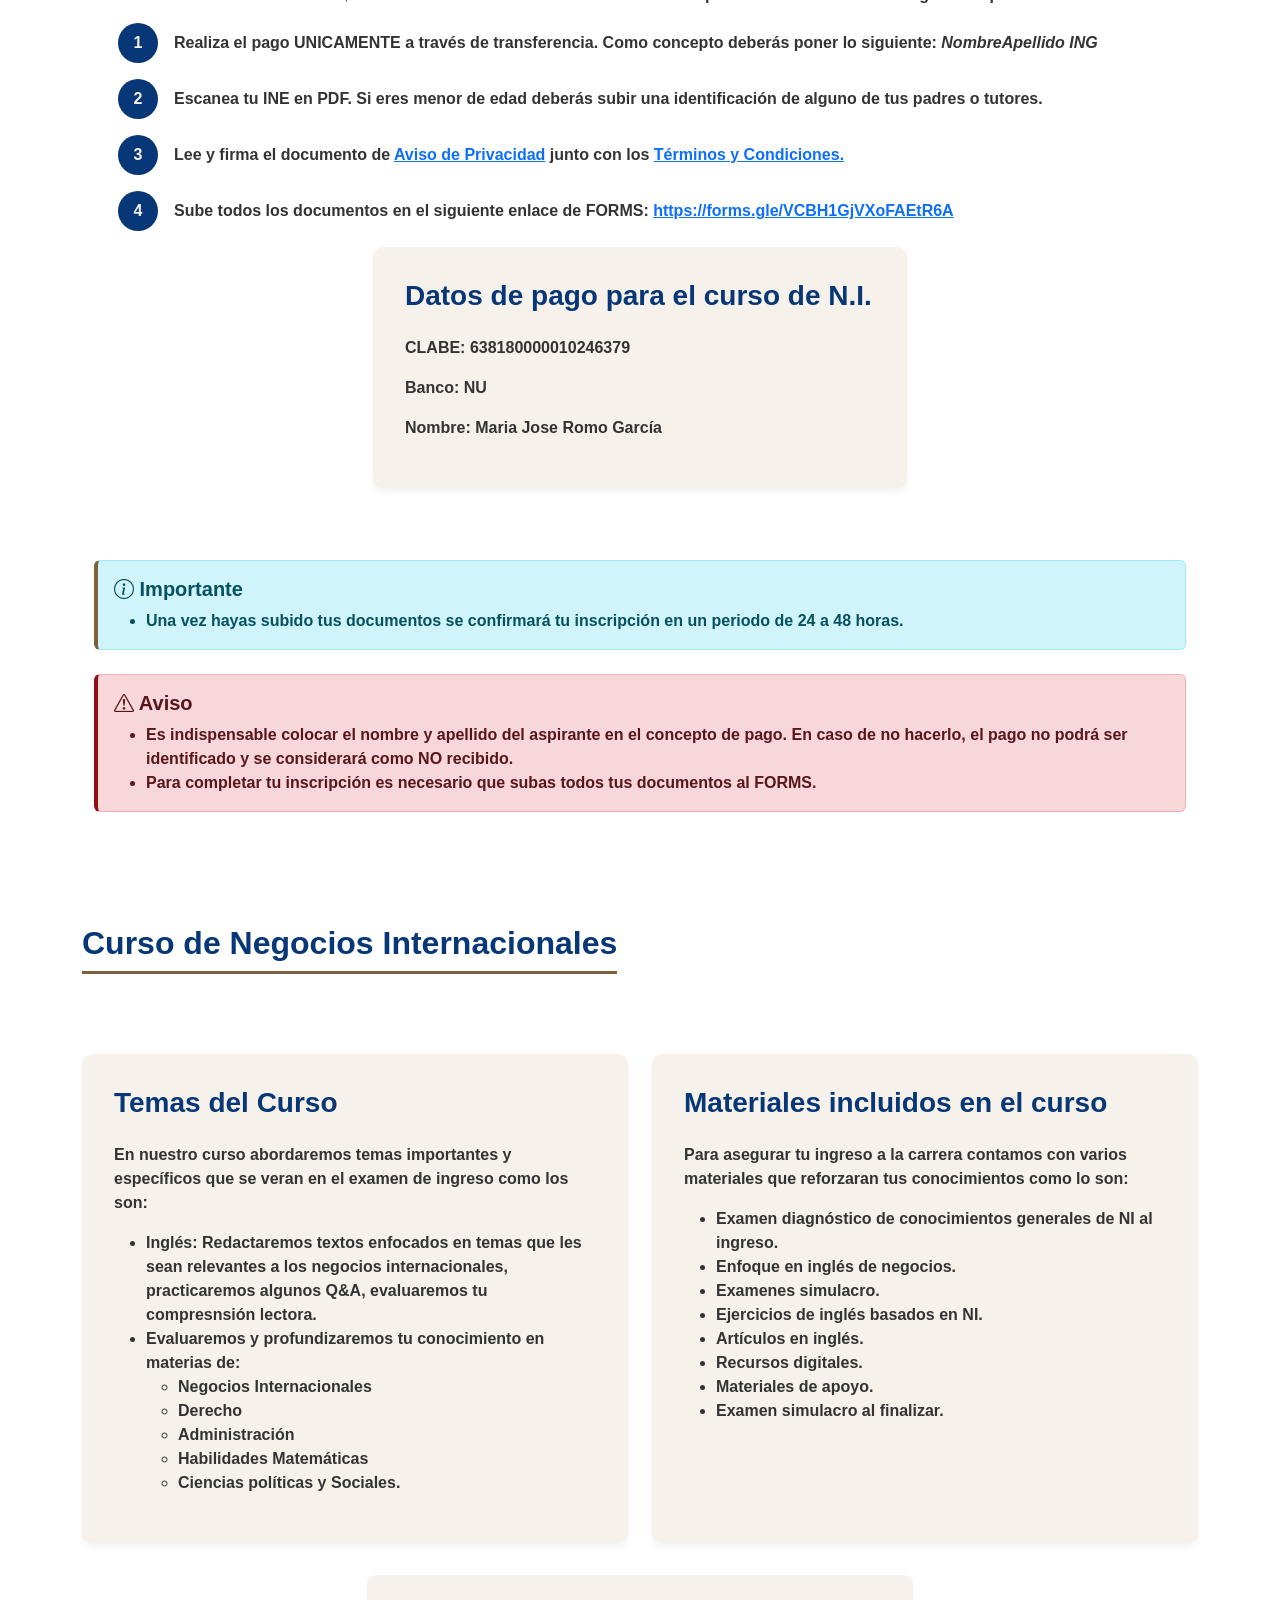
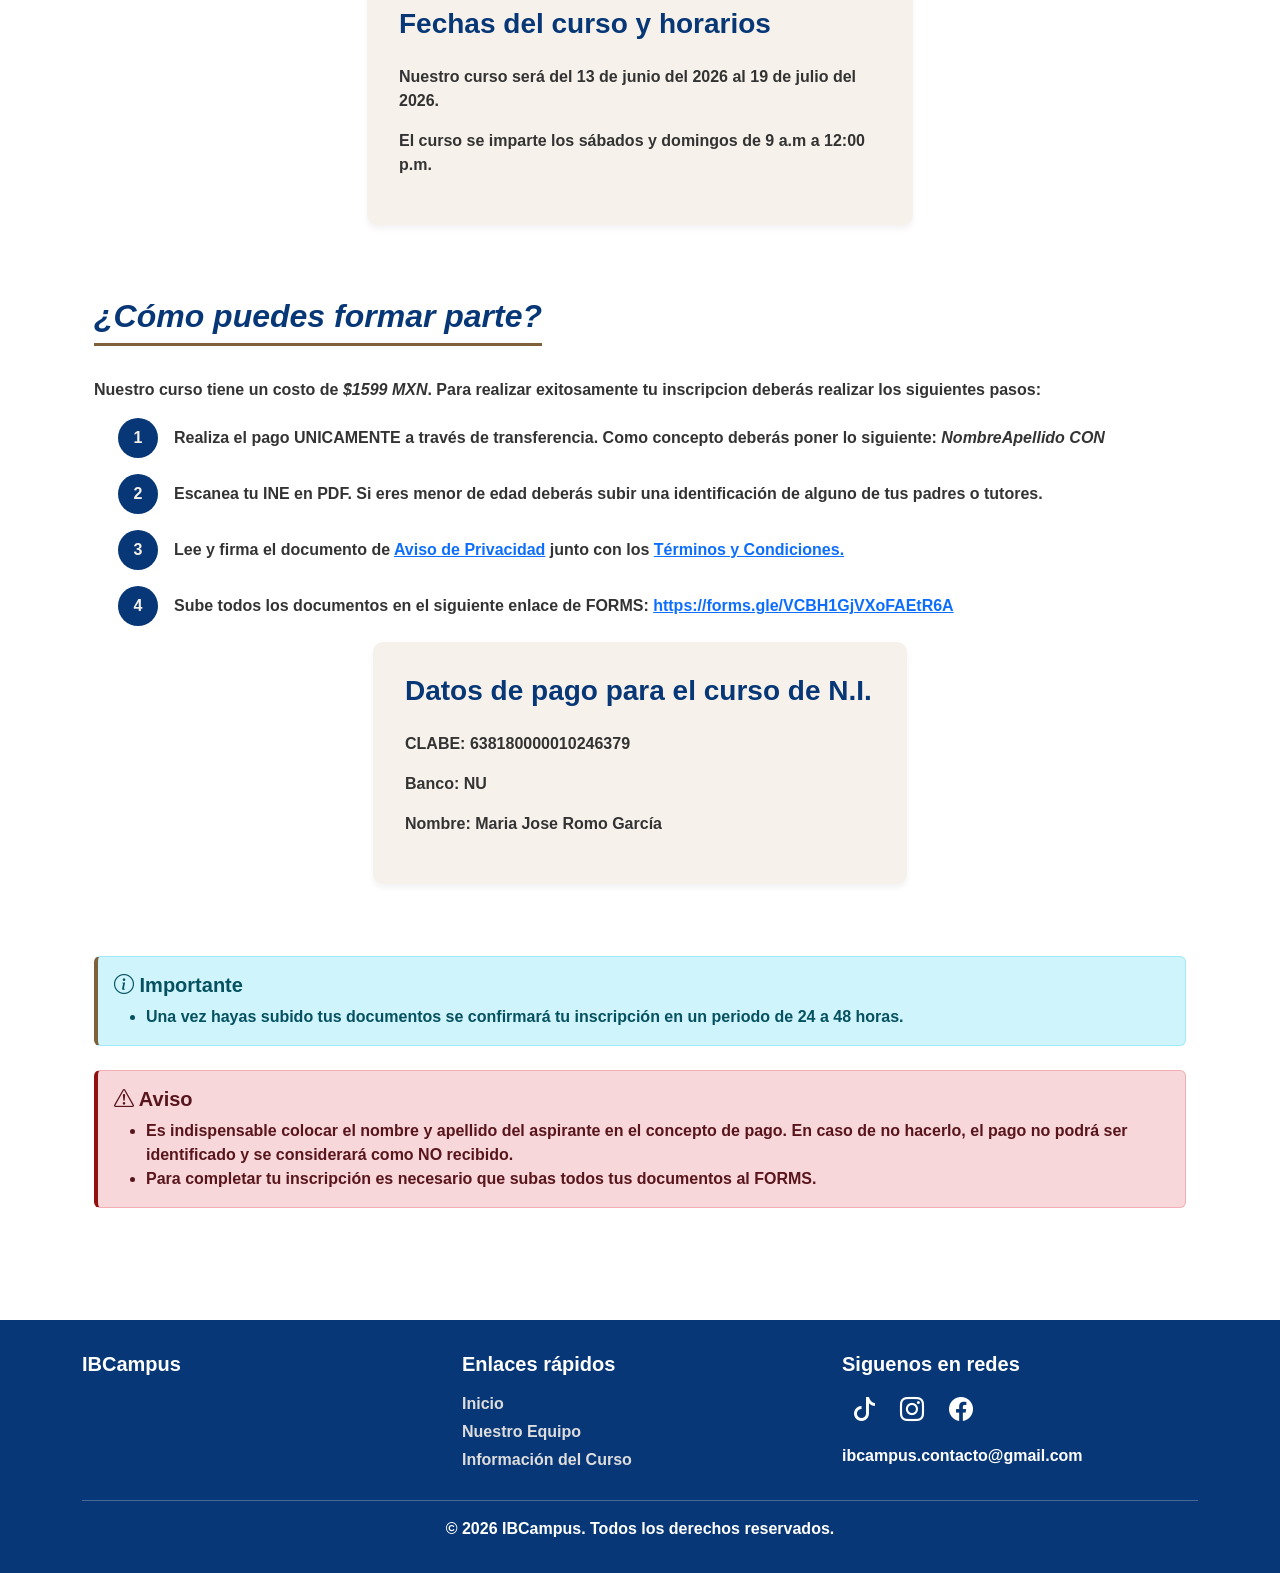
==== commit 09cf128a: "Se añadió el Aviso de Privacidad" ====
--- a/curso.html
+++ b/curso.html
@@ -132,7 +132,7 @@
                         <li class="d-flex align-items-start mb-3">
                             <span
                                 class="d-flex align-items-center justify-content-center rounded-circle me-3 list-number">3</span>
-                            <span class="my-auto">Lee y firma el documento de Aviso de Privacidad junto con los <a
+                            <span class="my-auto">Lee y firma el documento de <a href="resources/documents/Aviso de Privacidad.pdf" target="_blank">Aviso de Privacidad</a> junto con los <a
                                     href="resources/documents/Términos y condiciones Inglés.pdf"
                                     target="_blank">Términos y Condiciones.</a></span>
                         </li>
@@ -258,7 +258,7 @@
                         <li class="d-flex align-items-start mb-3">
                             <span
                                 class="d-flex align-items-center justify-content-center rounded-circle me-3 list-number">3</span>
-                            <span class="my-auto">Lee y firma el documento de Aviso de Privacidad junto con los <a
+                            <span class="my-auto">Lee y firma el documento de <a href="resources/documents/Aviso de Privacidad.pdf" target="_blank">Aviso de Privacidad</a> junto con los <a
                                     href="resources/documents/Términos y condiciones curso NI.pdf" target="_blank">Términos
                                     y Condiciones.</a></span>
                         </li>
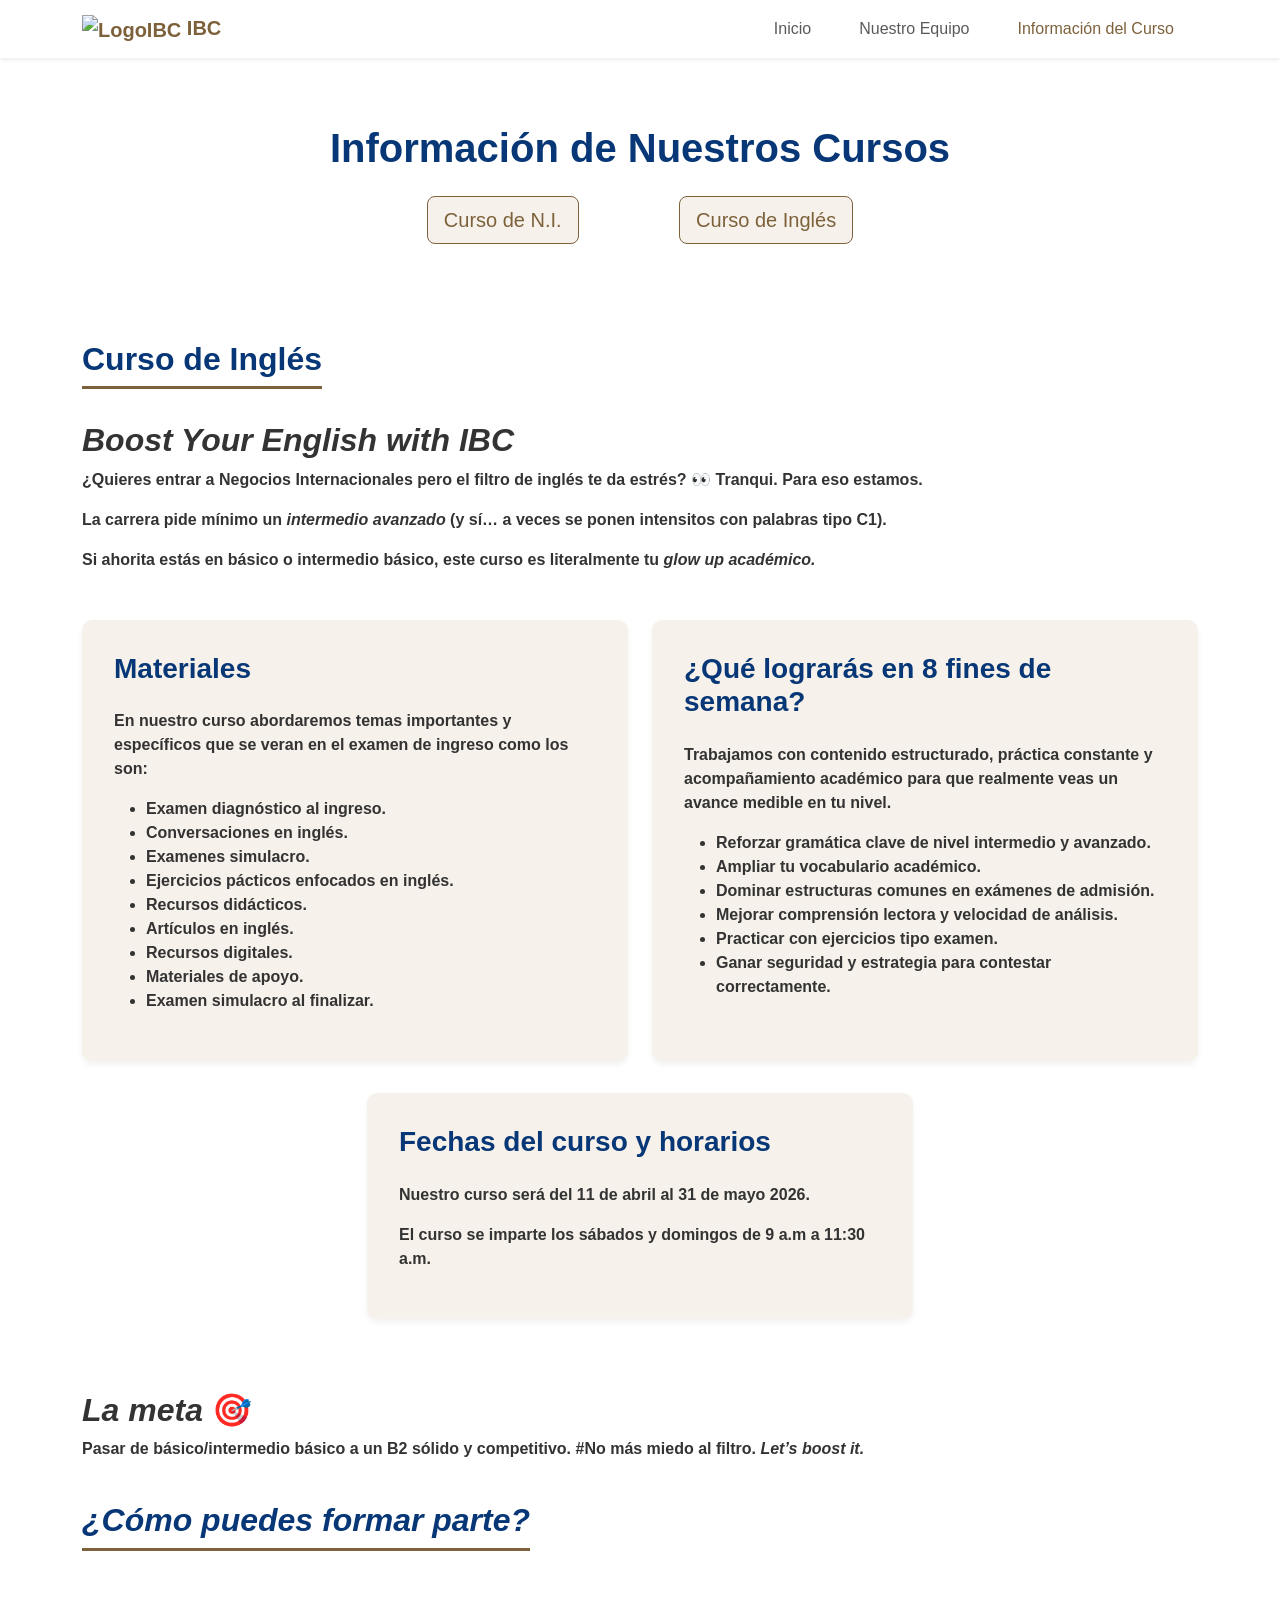
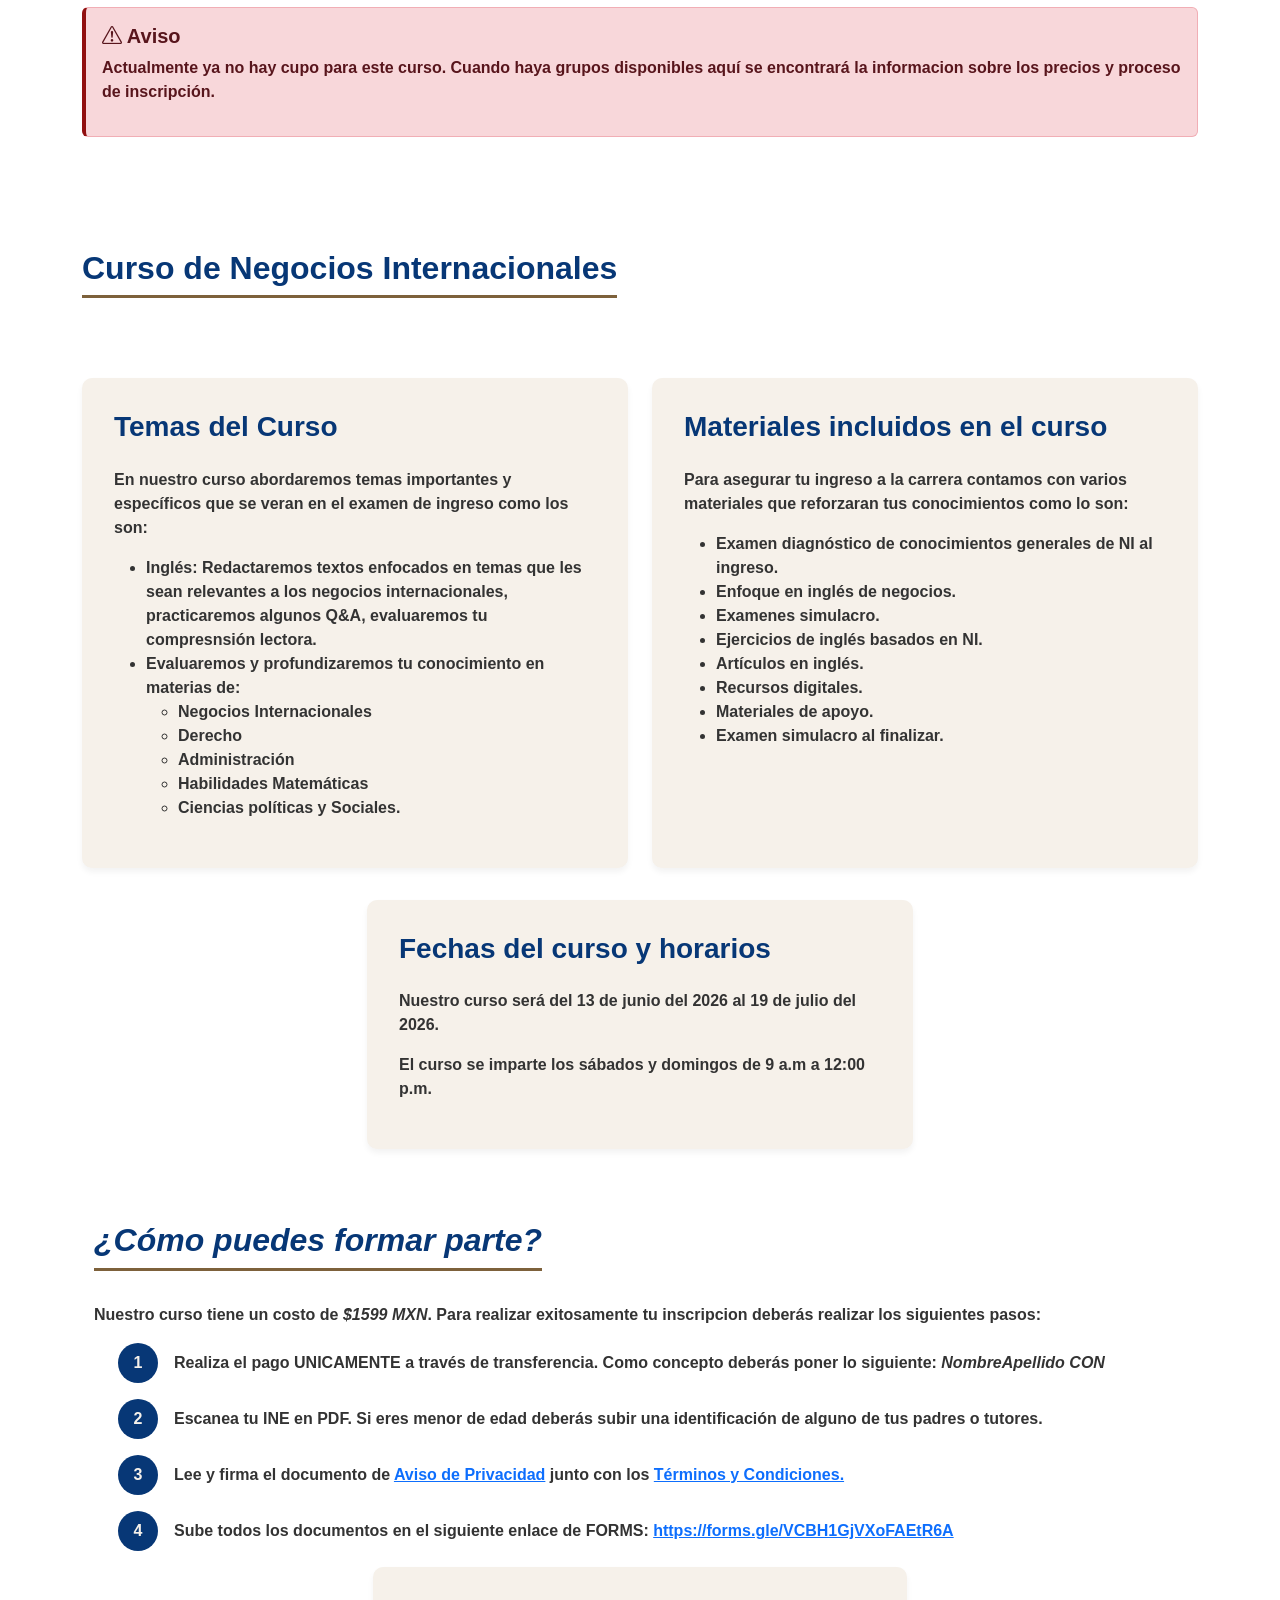
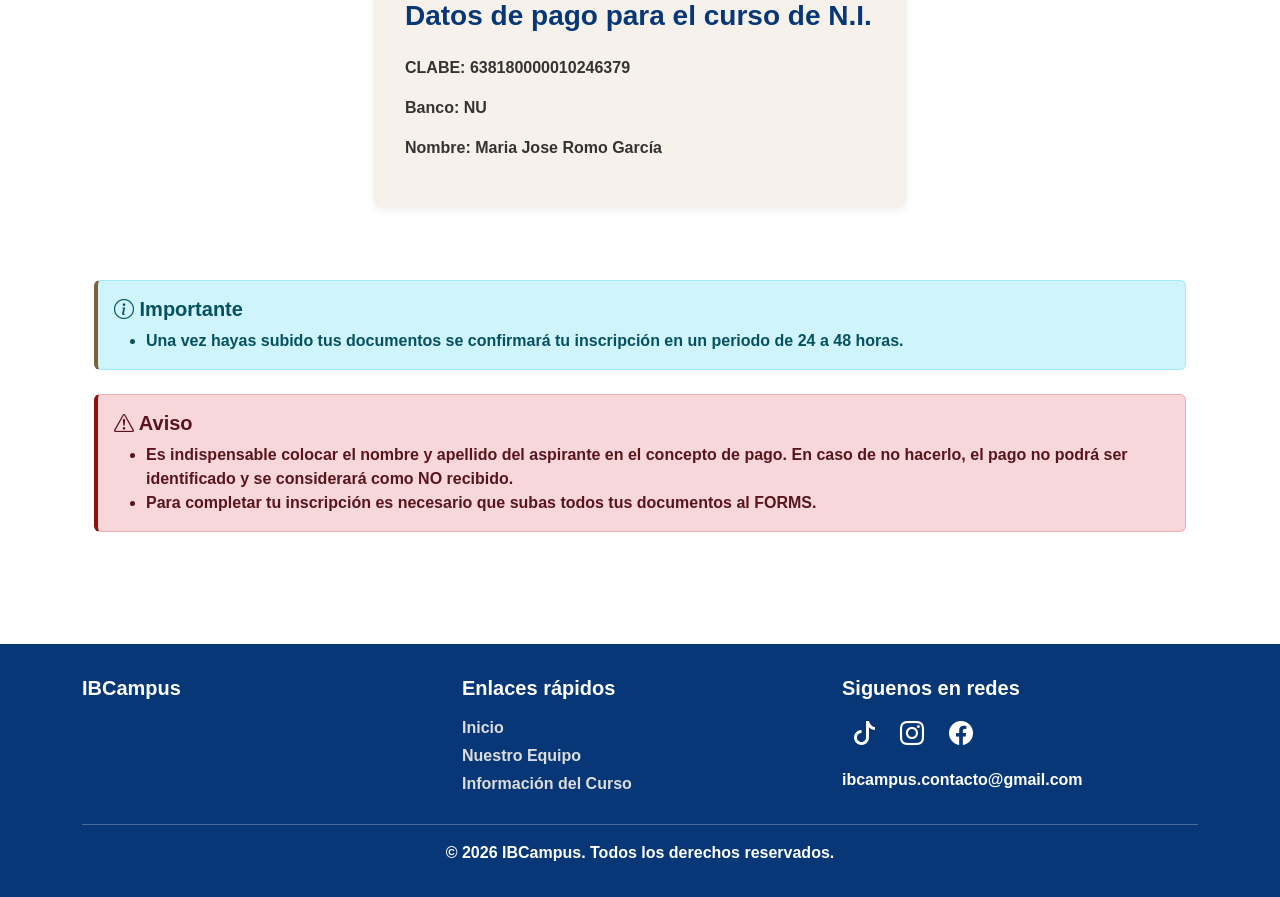
==== commit 9d4af325: "Actualizar curso.html" ====
--- a/curso.html
+++ b/curso.html
@@ -111,7 +111,7 @@
 
             <h2 class="section-title mt-4"><i>¿Cómo puedes formar parte?</i></h2>
             
-            <div class="container">
+            <div class="container deshabilitado">
                 <p>Nuestro curso tiene un costo de <i>$2599 MXN</i>. Para realizar exitosamente tu inscripcion deberás
                     realizar los siguientes pasos:</p>
 
@@ -173,7 +173,7 @@
                 </div>
             </div>
 
-            <div class="alert alert-danger mt-4 deshabilitado">
+            <div class="alert alert-danger mt-4">
                 <h5><i class="bi bi-exclamation-triangle"></i> Aviso</h5>
                 <p>Actualmente ya no hay cupo para este curso. Cuando haya grupos disponibles aquí se encontrará
                     la informacion sobre los precios y proceso de inscripción.</p>
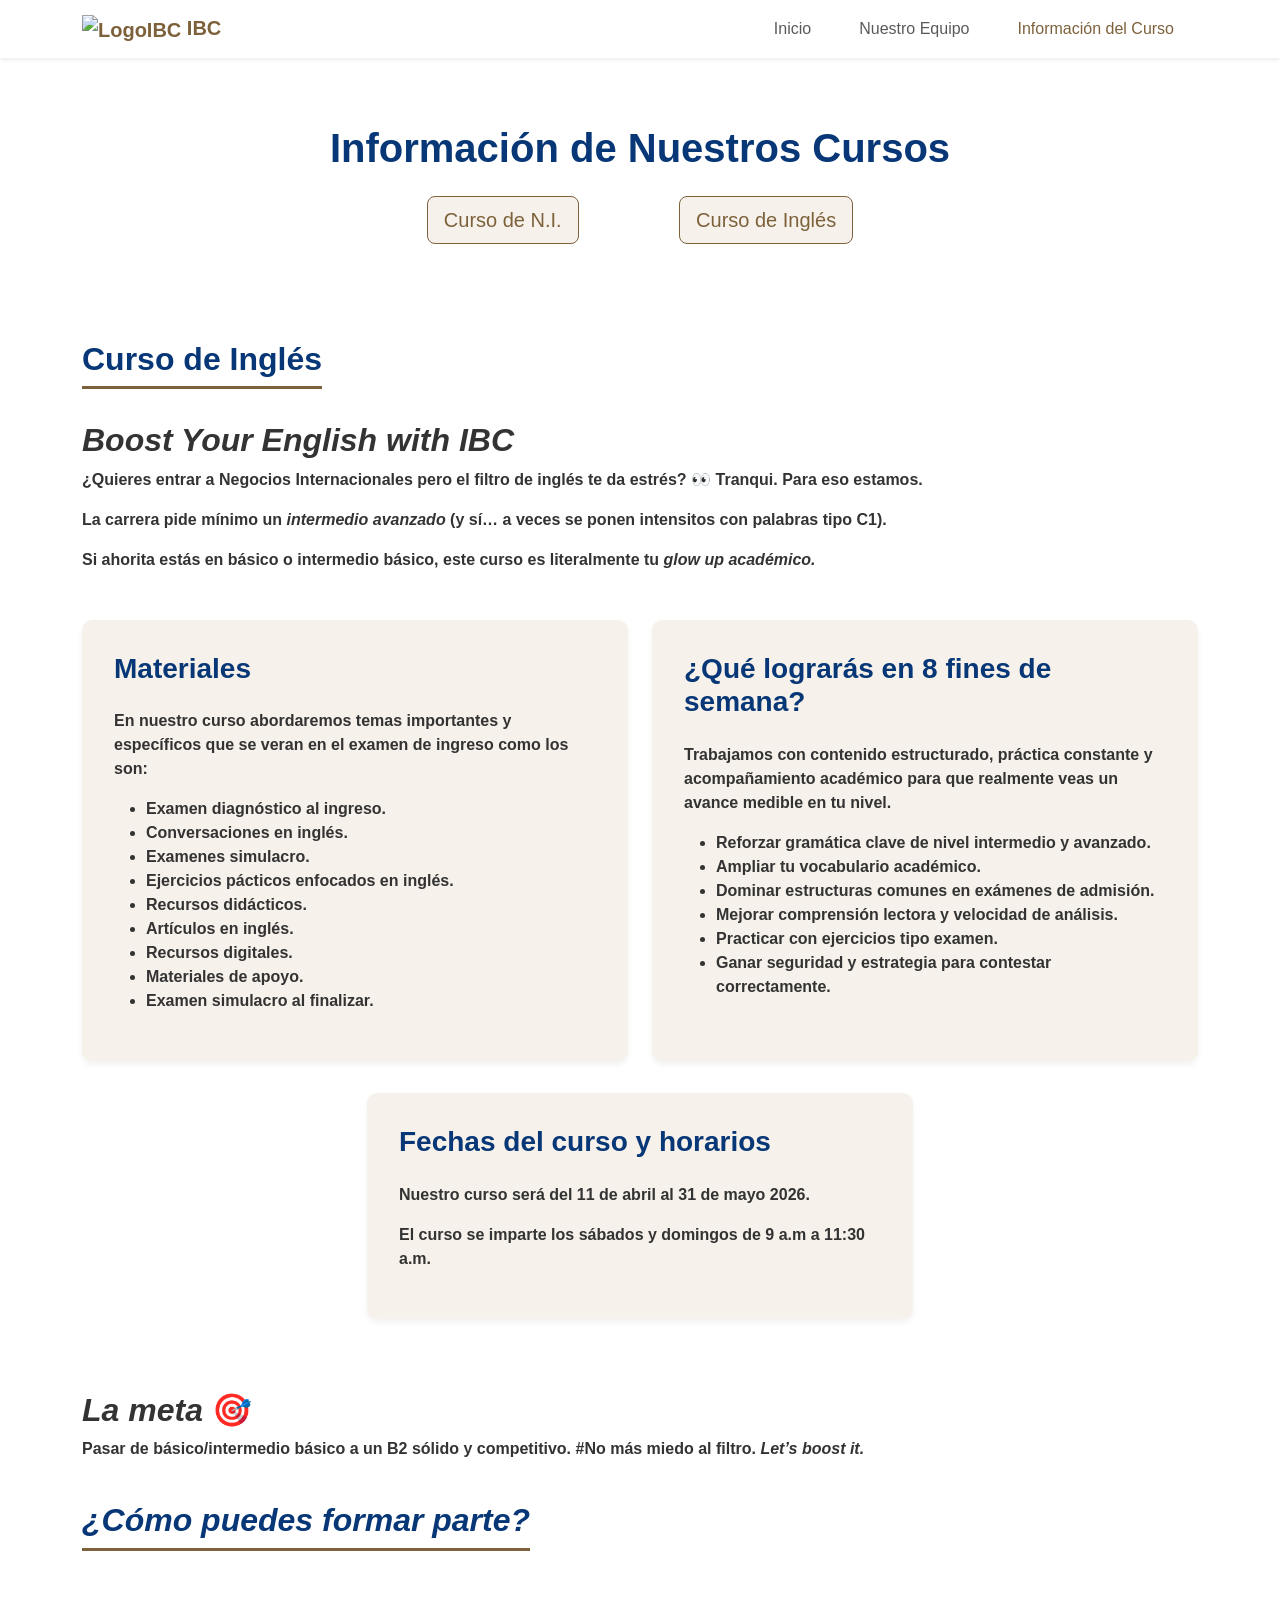
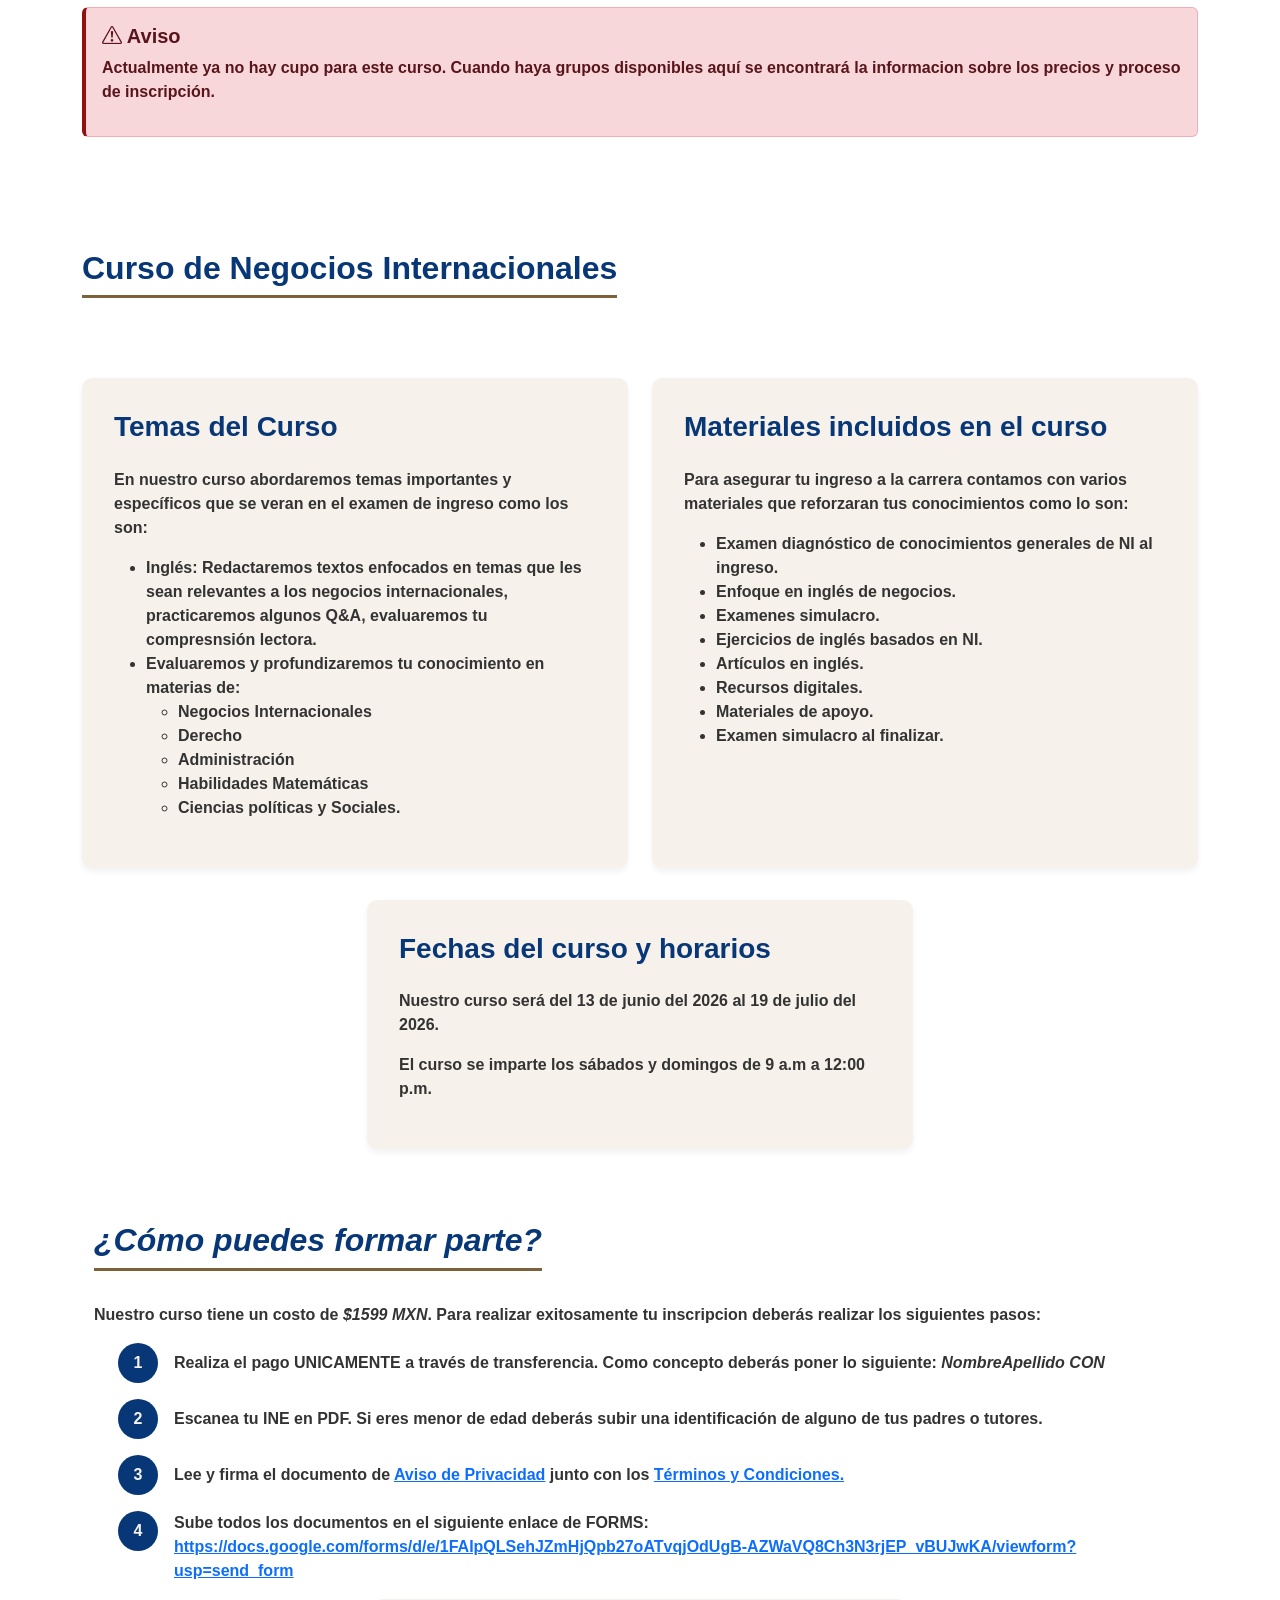
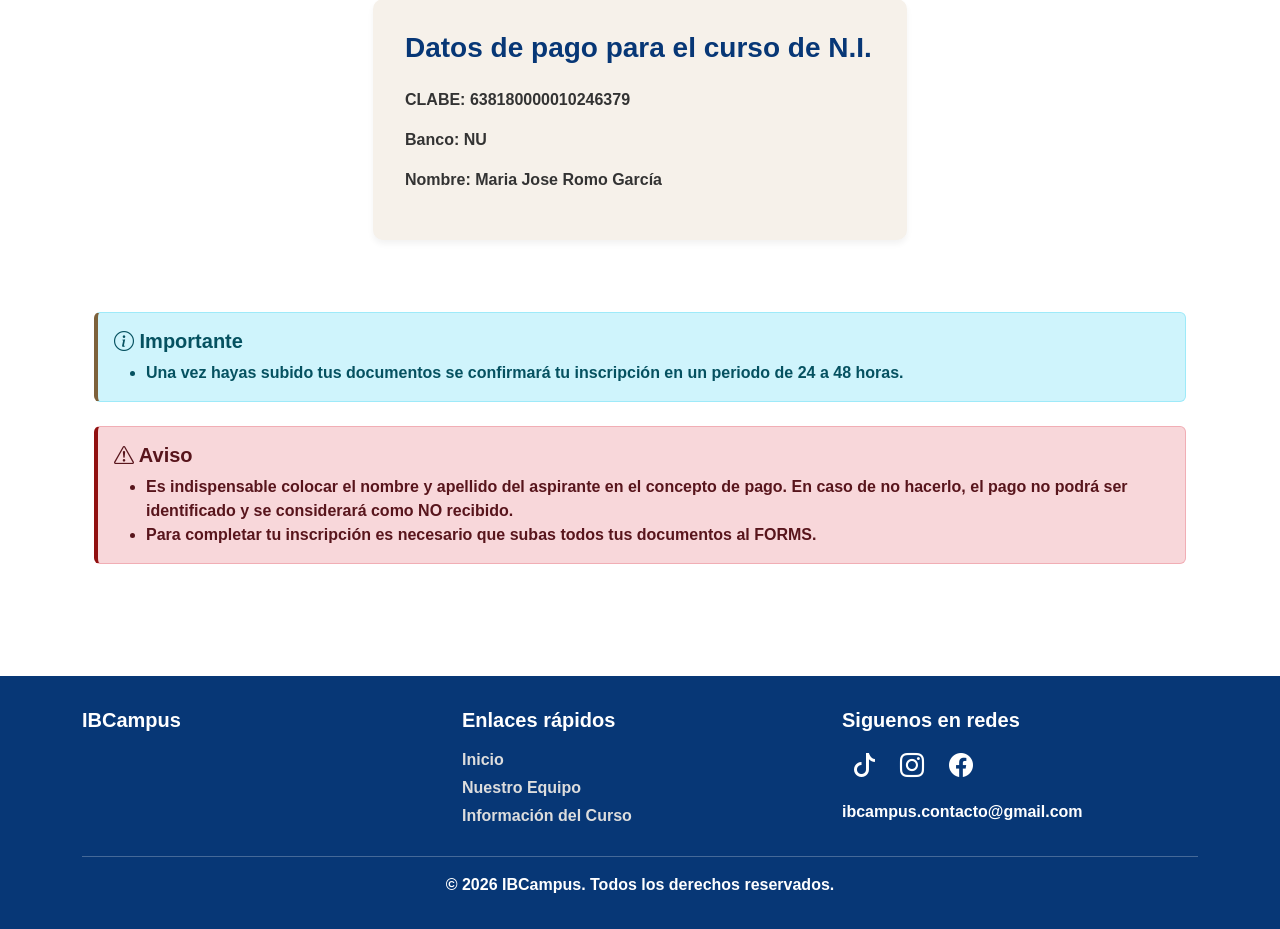
==== commit 205c8d92: "Actualizar formulario curso.html" ====
--- a/curso.html
+++ b/curso.html
@@ -266,8 +266,8 @@
                             <span
                                 class="d-flex align-items-center justify-content-center rounded-circle me-3 list-number">4</span>
                             <span class="my-auto">Sube todos los documentos en el siguiente enlace de FORMS: <a
-                                    href="https://forms.gle/VCBH1GjVXoFAEtR6A"
-                                    target="_blank">https://forms.gle/VCBH1GjVXoFAEtR6A</a></span>
+                                    href="https://docs.google.com/forms/d/e/1FAIpQLSehJZmHjQpb27oATvqjOdUgB-AZWaVQ8Ch3N3rjEP_vBUJwKA/viewform?usp=send_form"
+                                    target="_blank">https://docs.google.com/forms/d/e/1FAIpQLSehJZmHjQpb27oATvqjOdUgB-AZWaVQ8Ch3N3rjEP_vBUJwKA/viewform?usp=send_form</a></span>
                         </li>
                     </ol>
                 </div>
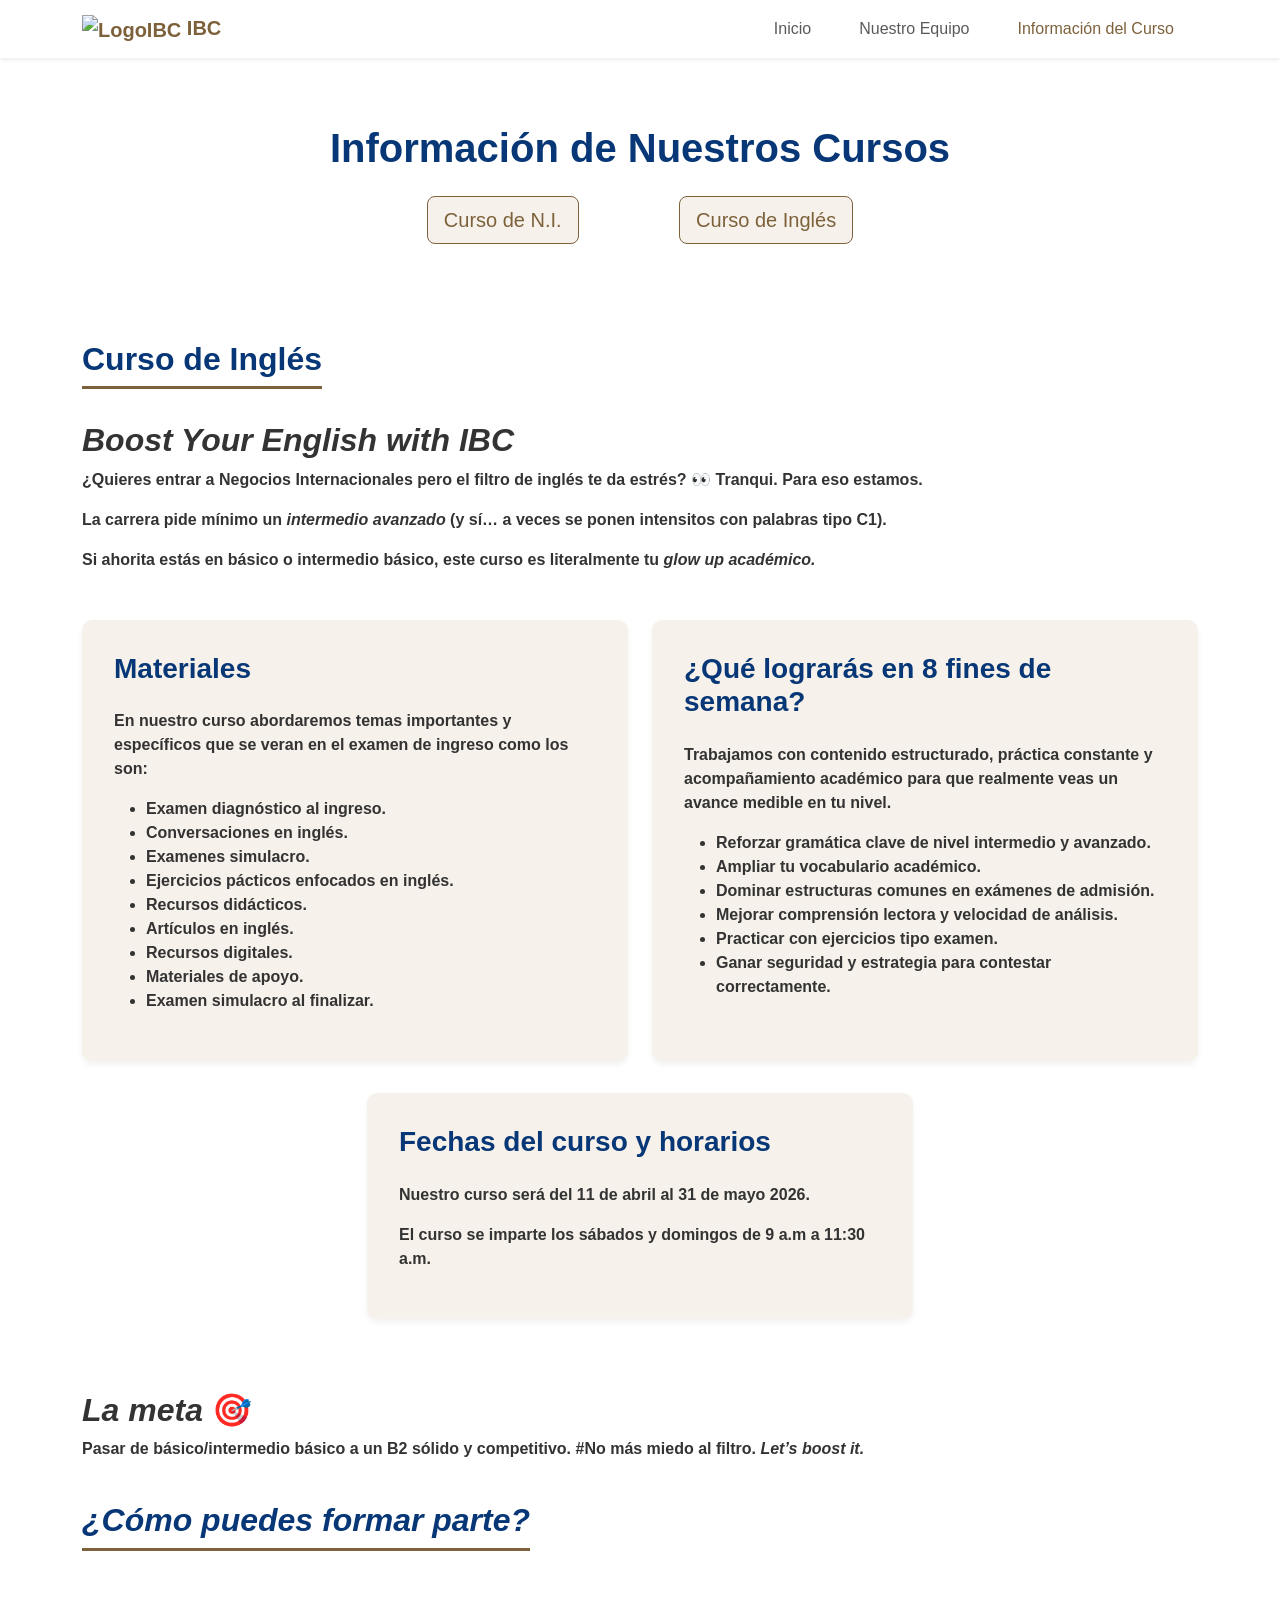
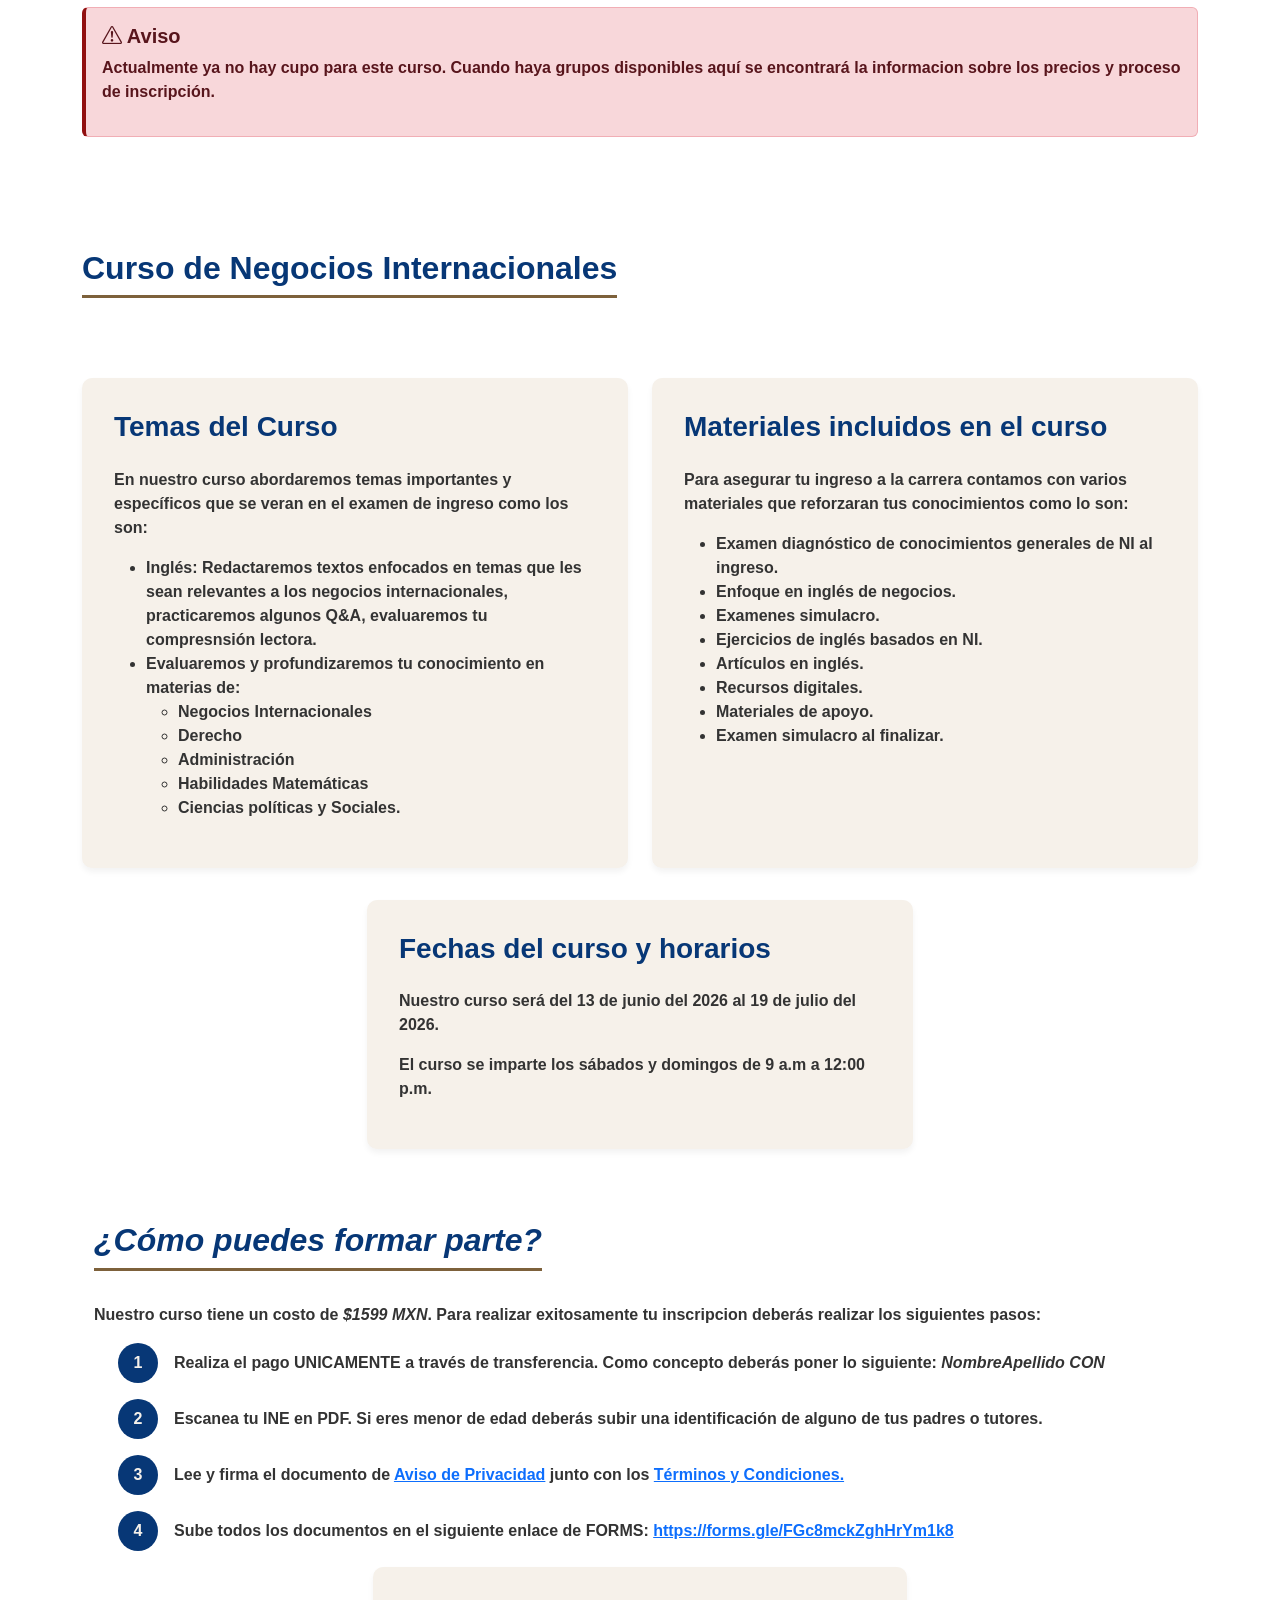
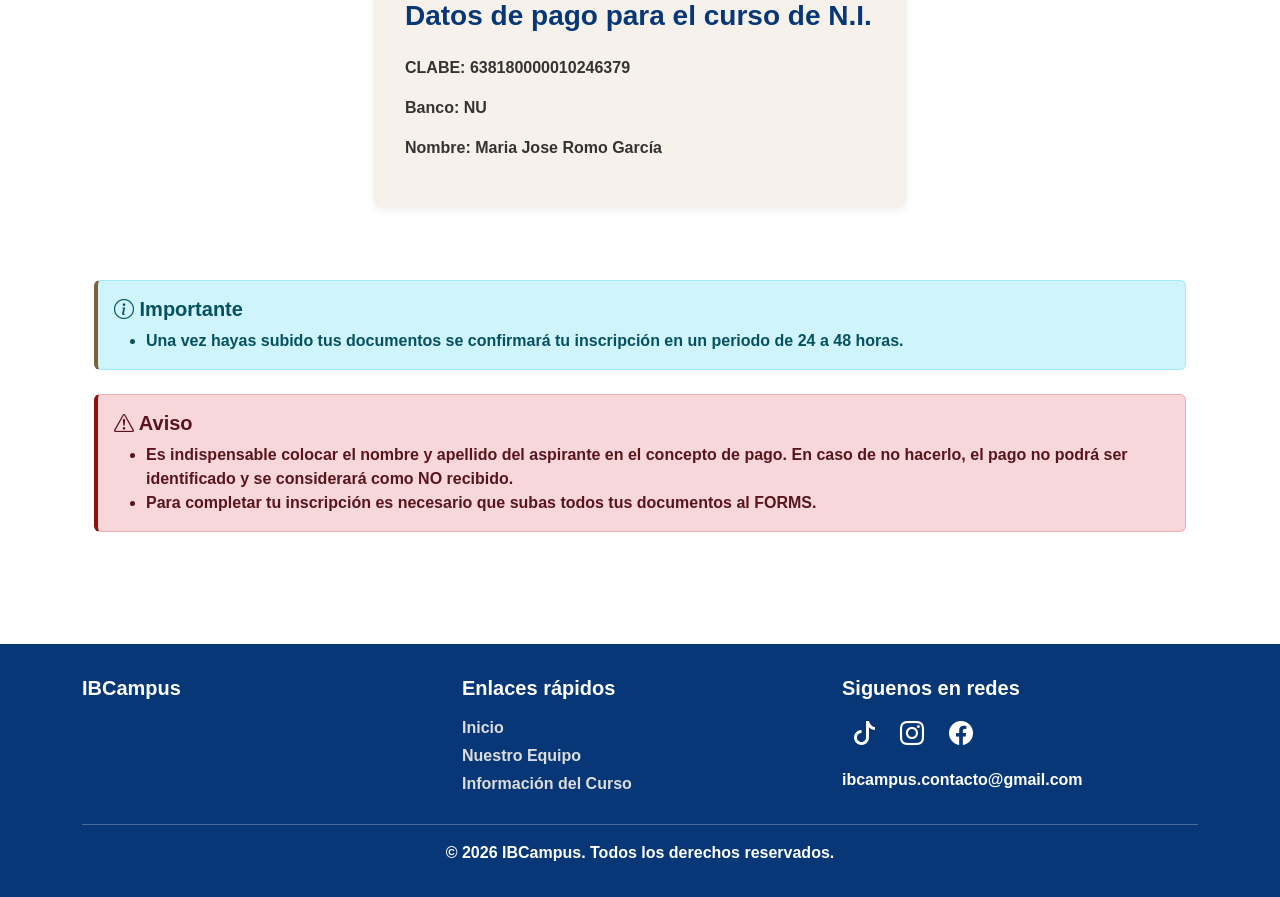
==== commit 594489c0: "Actualizar curso.html" ====
--- a/curso.html
+++ b/curso.html
@@ -266,8 +266,8 @@
                             <span
                                 class="d-flex align-items-center justify-content-center rounded-circle me-3 list-number">4</span>
                             <span class="my-auto">Sube todos los documentos en el siguiente enlace de FORMS: <a
-                                    href="https://docs.google.com/forms/d/e/1FAIpQLSehJZmHjQpb27oATvqjOdUgB-AZWaVQ8Ch3N3rjEP_vBUJwKA/viewform?usp=send_form"
-                                    target="_blank">https://docs.google.com/forms/d/e/1FAIpQLSehJZmHjQpb27oATvqjOdUgB-AZWaVQ8Ch3N3rjEP_vBUJwKA/viewform?usp=send_form</a></span>
+                                    href="https://forms.gle/FGc8mckZghHrYm1k8"
+                                    target="_blank">https://forms.gle/FGc8mckZghHrYm1k8</a></span>
                         </li>
                     </ol>
                 </div>
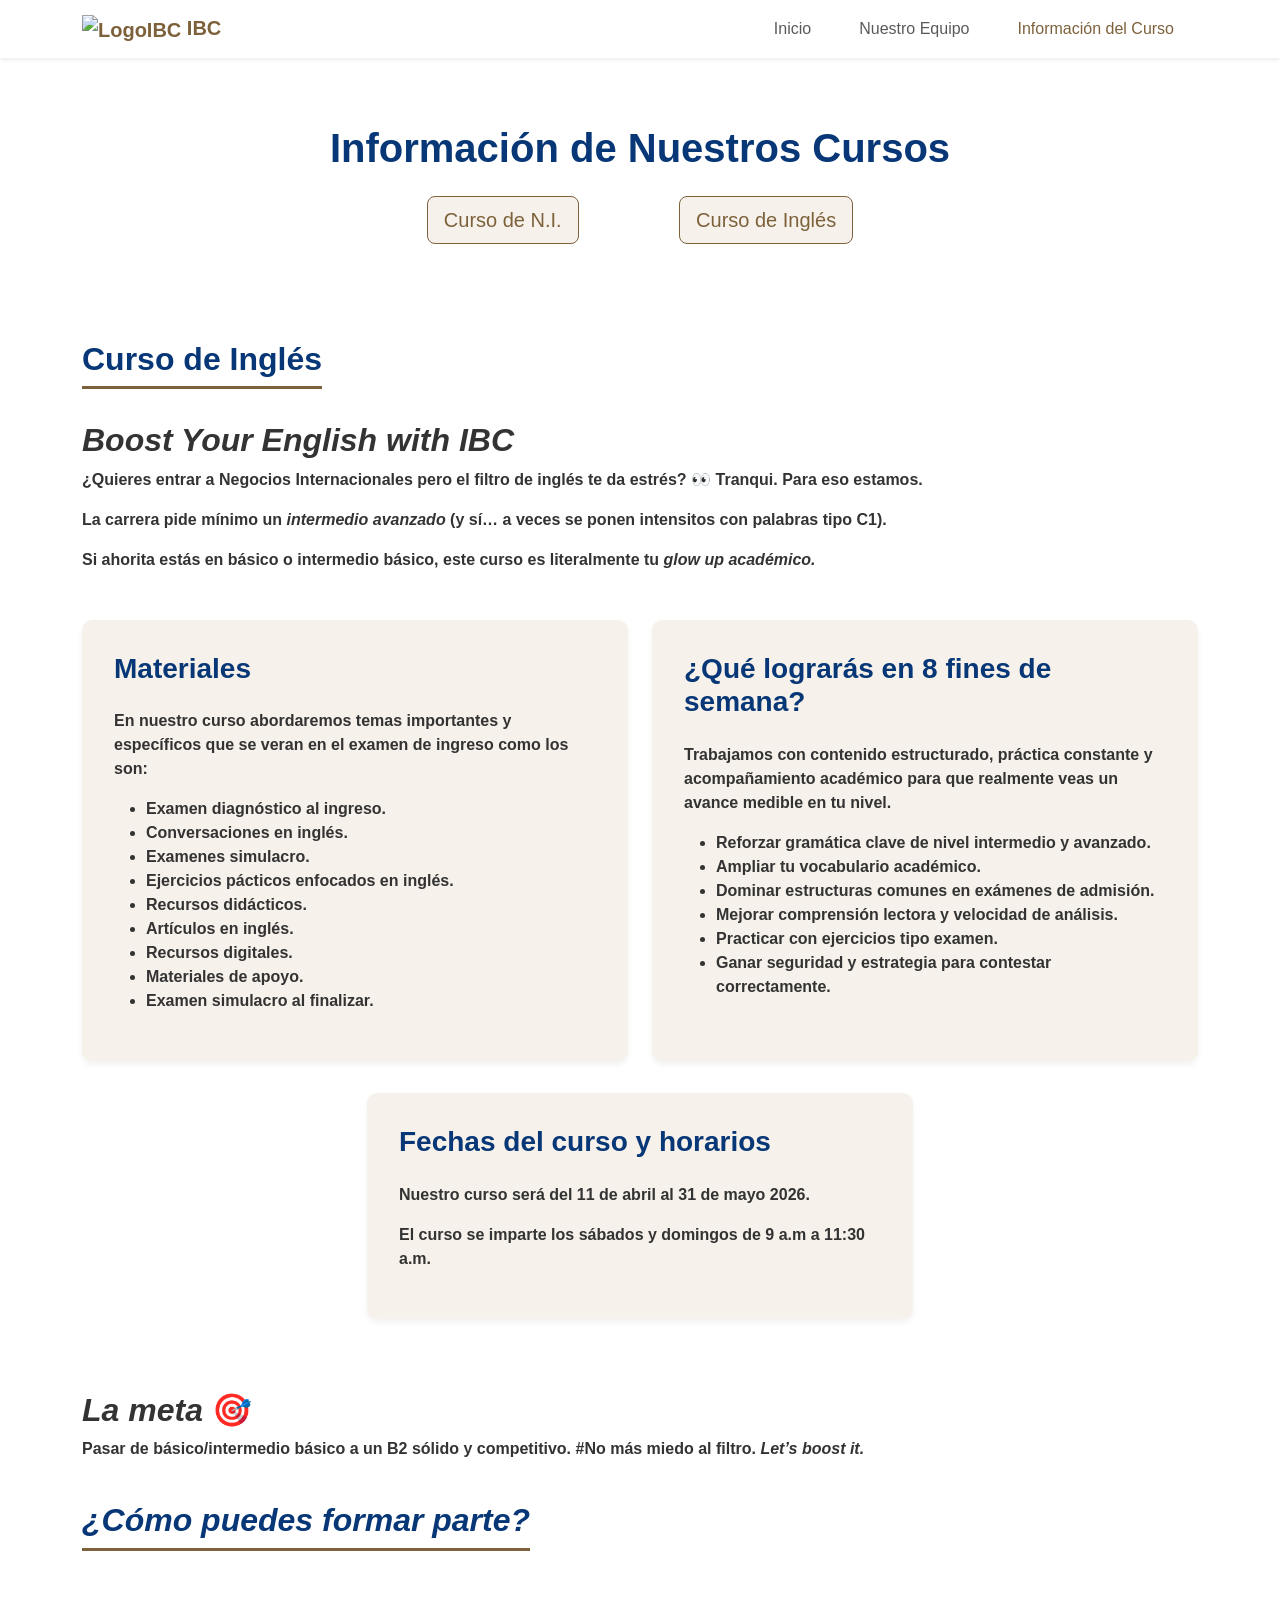
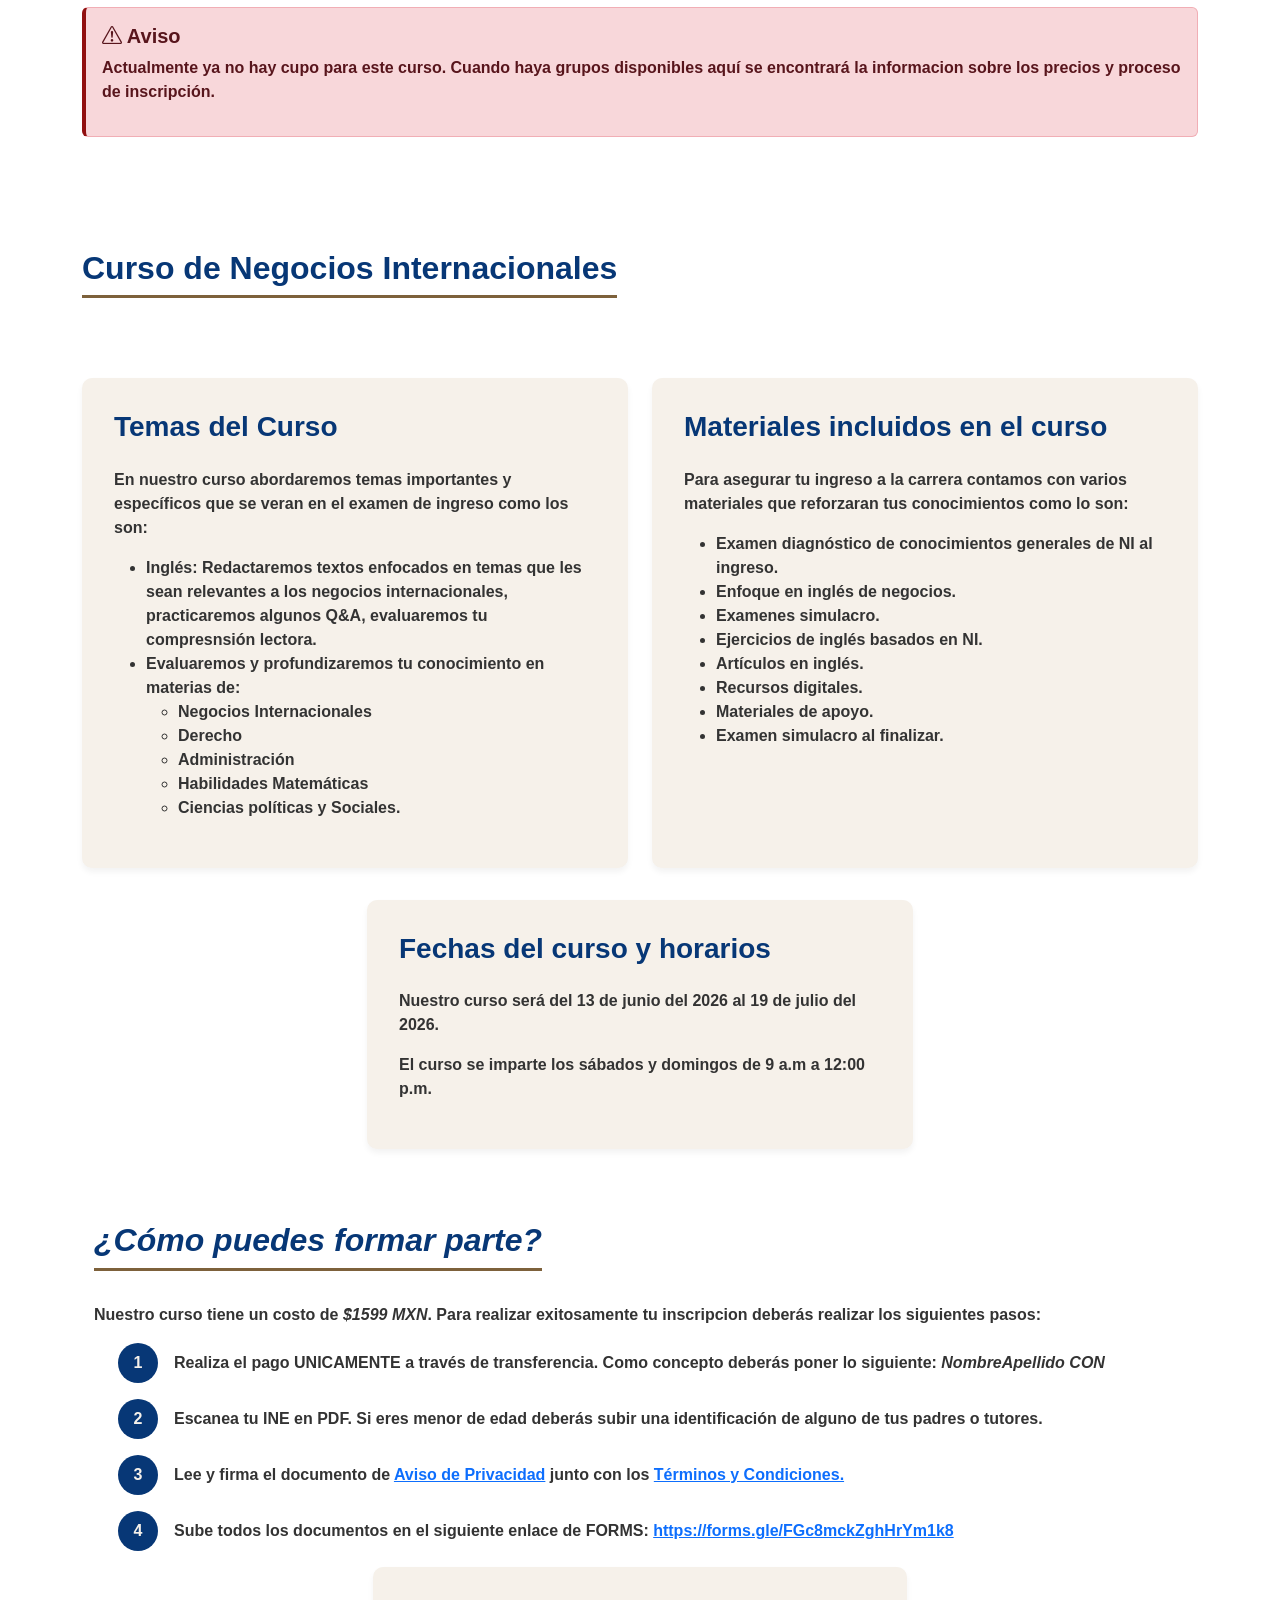
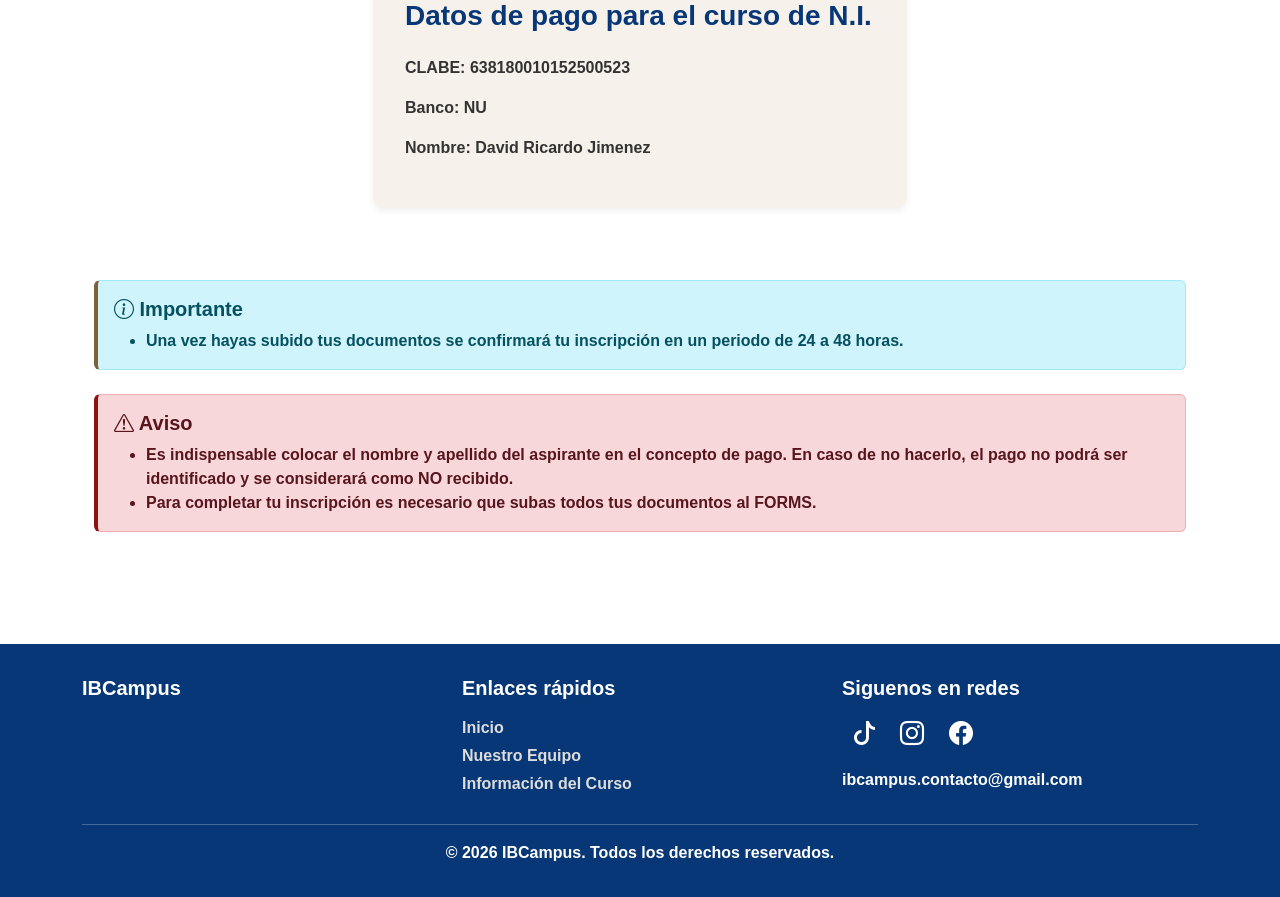
==== commit c1f46915: "Actualizar curso.html" ====
--- a/curso.html
+++ b/curso.html
@@ -276,9 +276,9 @@
                     <div class="col-md-6 mb-4 mx-auto">
                         <div class="course-info-column h-100">
                             <h3>Datos de pago para el curso de N.I.</h3>
-                            <p><b>CLABE:</b> 638180000010246379</p>
+                            <p><b>CLABE:</b> 638180010152500523</p>
                             <p><b>Banco:</b> NU</p>
-                            <p><b>Nombre:</b> Maria Jose Romo García</p>
+                            <p><b>Nombre:</b> David Ricardo Jimenez</p>
                         </div>
                     </div>
                 </div>
